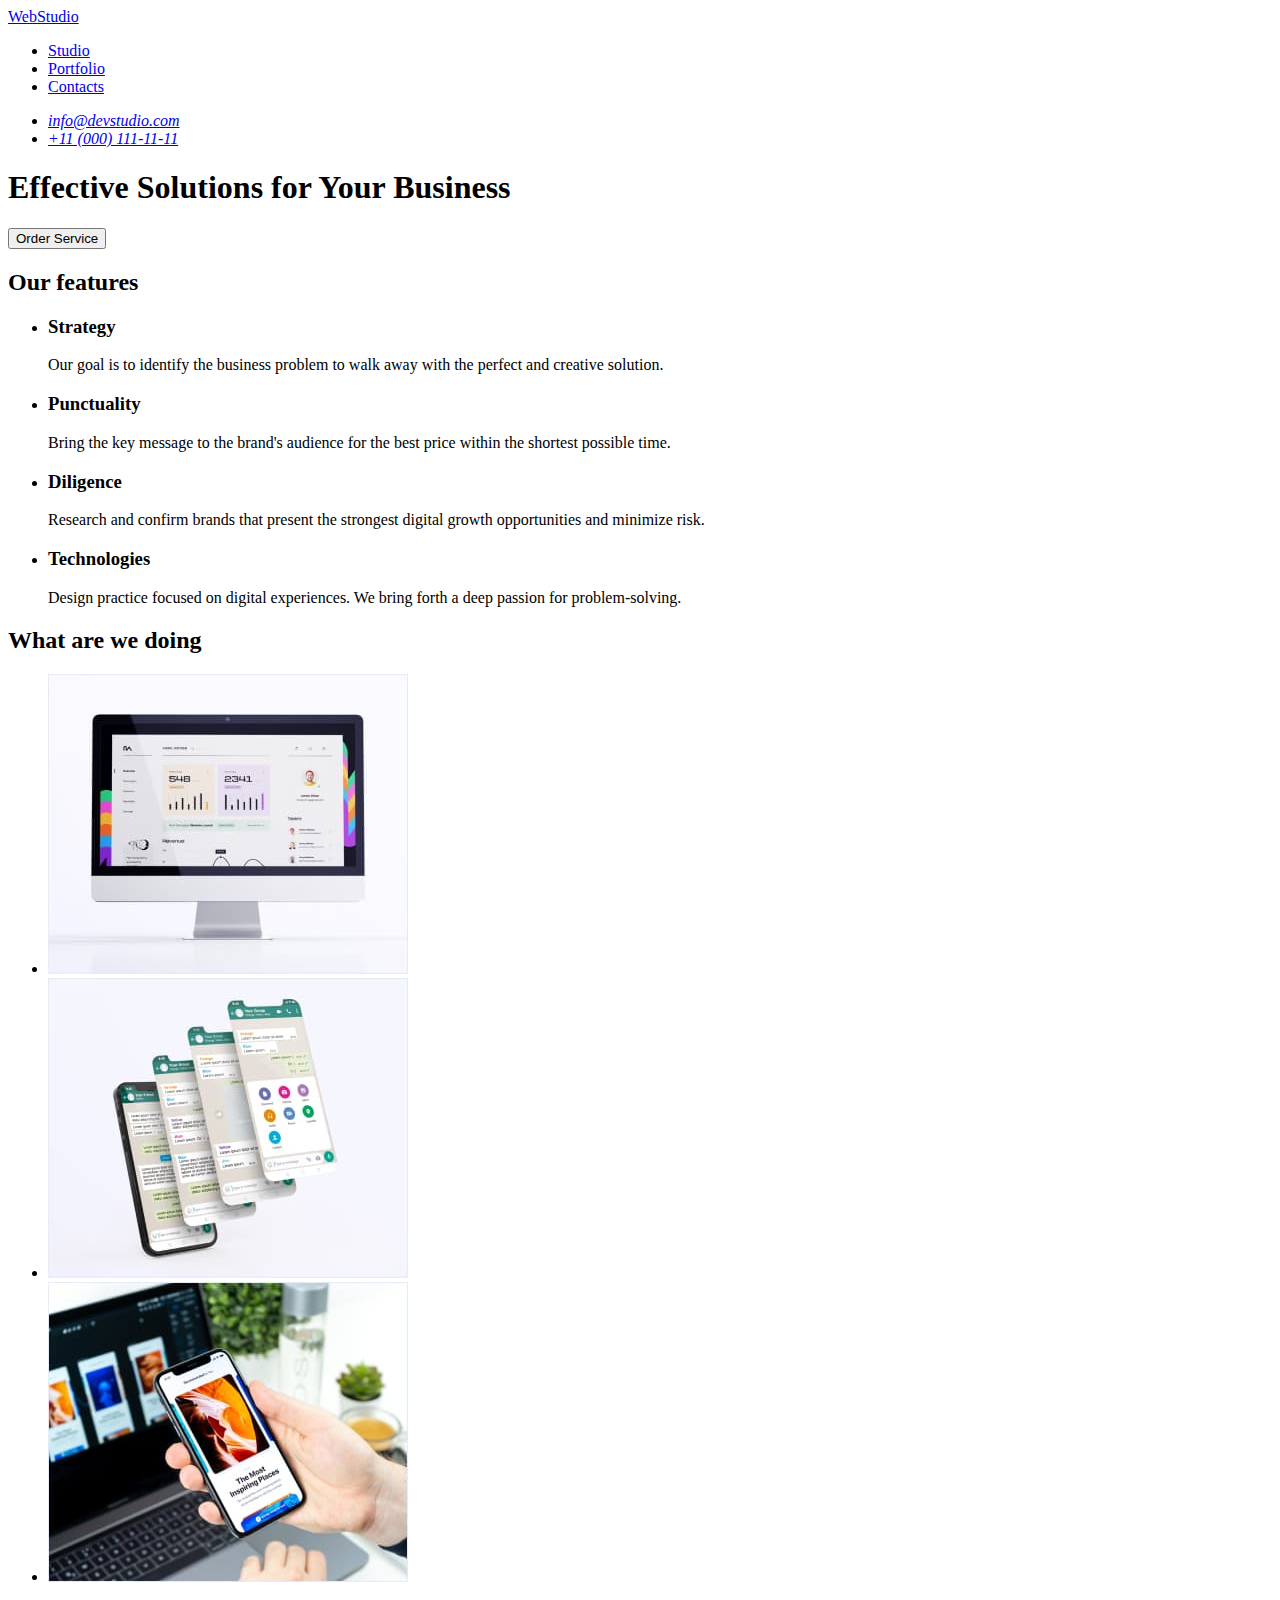
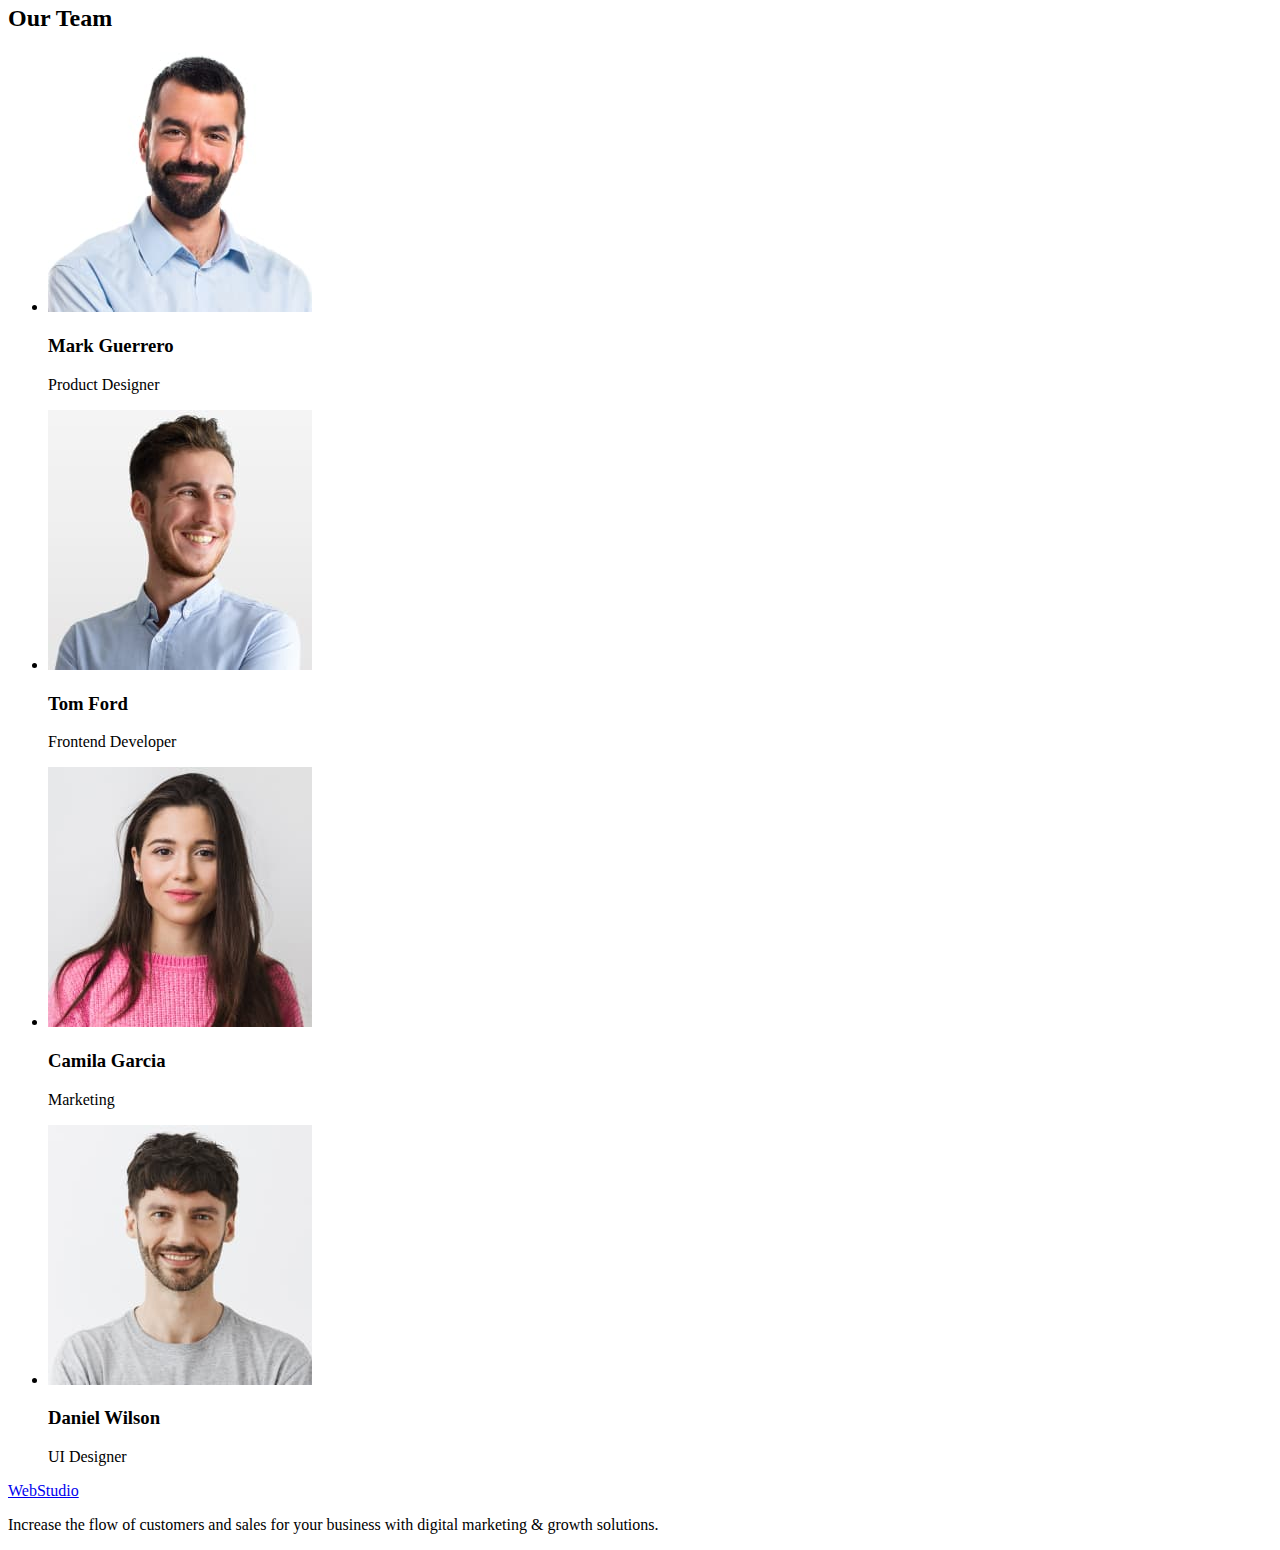
==== index.html @ 570be946 "added portfolio.html" ====
<!DOCTYPE html>
<html lang="en">
  <head>
    <meta charset="utf-8" />
    <meta name="description" content="Web studio web-site" />
    <link rel="preconnect" href="https://fonts.googleapis.com" />
    <link rel="preconnect" href="https://fonts.gstatic.com" crossorigin />
    <link rel="preconnect" href="https://fonts.googleapis.com" />
    <link rel="preconnect" href="https://fonts.gstatic.com" crossorigin />
    <link
      href="https://fonts.googleapis.com/css2?family=Raleway:wght@800&family=Roboto:wght@400;500;700&display=swap"
      rel="stylesheet"
    />
    <link rel="stylesheet" href="./css/styles.css" />
    <title>Web Studio</title>
  </head>
  <body>
    <header>
      <nav>
        <a href="./index.html">WebStudio</a>
        <ul>
          <li><a href="./index.html">Studio</a></li>
          <li><a href="./portfolio.html">Portfolio</a></li>
          <li><a href="#">Contacts</a></li>
        </ul>
      </nav>
      <address>
        <ul>
          <li><a href="mailto:info@devstudio.com">info@devstudio.com</a></li>
          <li><a href="tel:+110001111111">+11 (000) 111-11-11</a></li>
        </ul>
      </address>
    </header>
    <main>
      <section>
        <h1>Effective Solutions for Your Business</h1>
        <button type="button">Order Service</button>
      </section>
      <section>
        <h2>Our features</h2>
        <ul>
          <li>
            <h3>Strategy</h3>
            <p>
              Our goal is to identify the business problem to walk away with the
              perfect and creative solution.
            </p>
          </li>
          <li>
            <h3>Punctuality</h3>
            <p>
              Bring the key message to the brand's audience for the best price
              within the shortest possible time.
            </p>
          </li>
          <li>
            <h3>Diligence</h3>
            <p>
              Research and confirm brands that present the strongest digital
              growth opportunities and minimize risk.
            </p>
          </li>
          <li>
            <h3>Technologies</h3>
            <p>
              Design practice focused on digital experiences. We bring forth a
              deep passion for problem-solving.
            </p>
          </li>
        </ul>
      </section>
      <section>
        <h2>What are we doing</h2>
        <ul>
          <li>
            <img
              src="./images/activities/img1.jpg"
              alt="Computer"
              width="360"
            />
          </li>
          <li>
            <img src="./images/activities/img2.jpg" alt="Mobile" width="360" />
          </li>
          <li>
            <img src="./images/activities/img3.jpg" alt="Devices" width="360" />
          </li>
        </ul>
      </section>
      <section>
        <h2>Our Team</h2>
        <ul>
          <li>
            <img
              src="./images/team/mark.jpg"
              alt="Mark Guerrero - Product Designer"
              width="264"
            />
            <h3>Mark Guerrero</h3>
            <p>Product Designer</p>
          </li>
          <li>
            <img
              src="./images/team/tom.jpg"
              alt="Tom Ford - Frontend Developer"
              width="264"
            />
            <h3>Tom Ford</h3>
            <p>Frontend Developer</p>
          </li>
          <li>
            <img
              src="./images/team/camila.jpg"
              alt="Camila Garcia - Marketing"
              width="264"
            />
            <h3>Camila Garcia</h3>
            <p>Marketing</p>
          </li>
          <li>
            <img
              src="./images/team/daniel.jpg"
              alt="Daniel Wilson - UI Designer"
              width="264"
            />
            <h3>Daniel Wilson</h3>
            <p>UI Designer</p>
          </li>
        </ul>
      </section>
    </main>
    <footer>
      <a href="./index.html">WebStudio</a>
      <p>
        Increase the flow of customers and sales for your business with digital
        marketing & growth solutions.
      </p>
    </footer>
  </body>
</html>
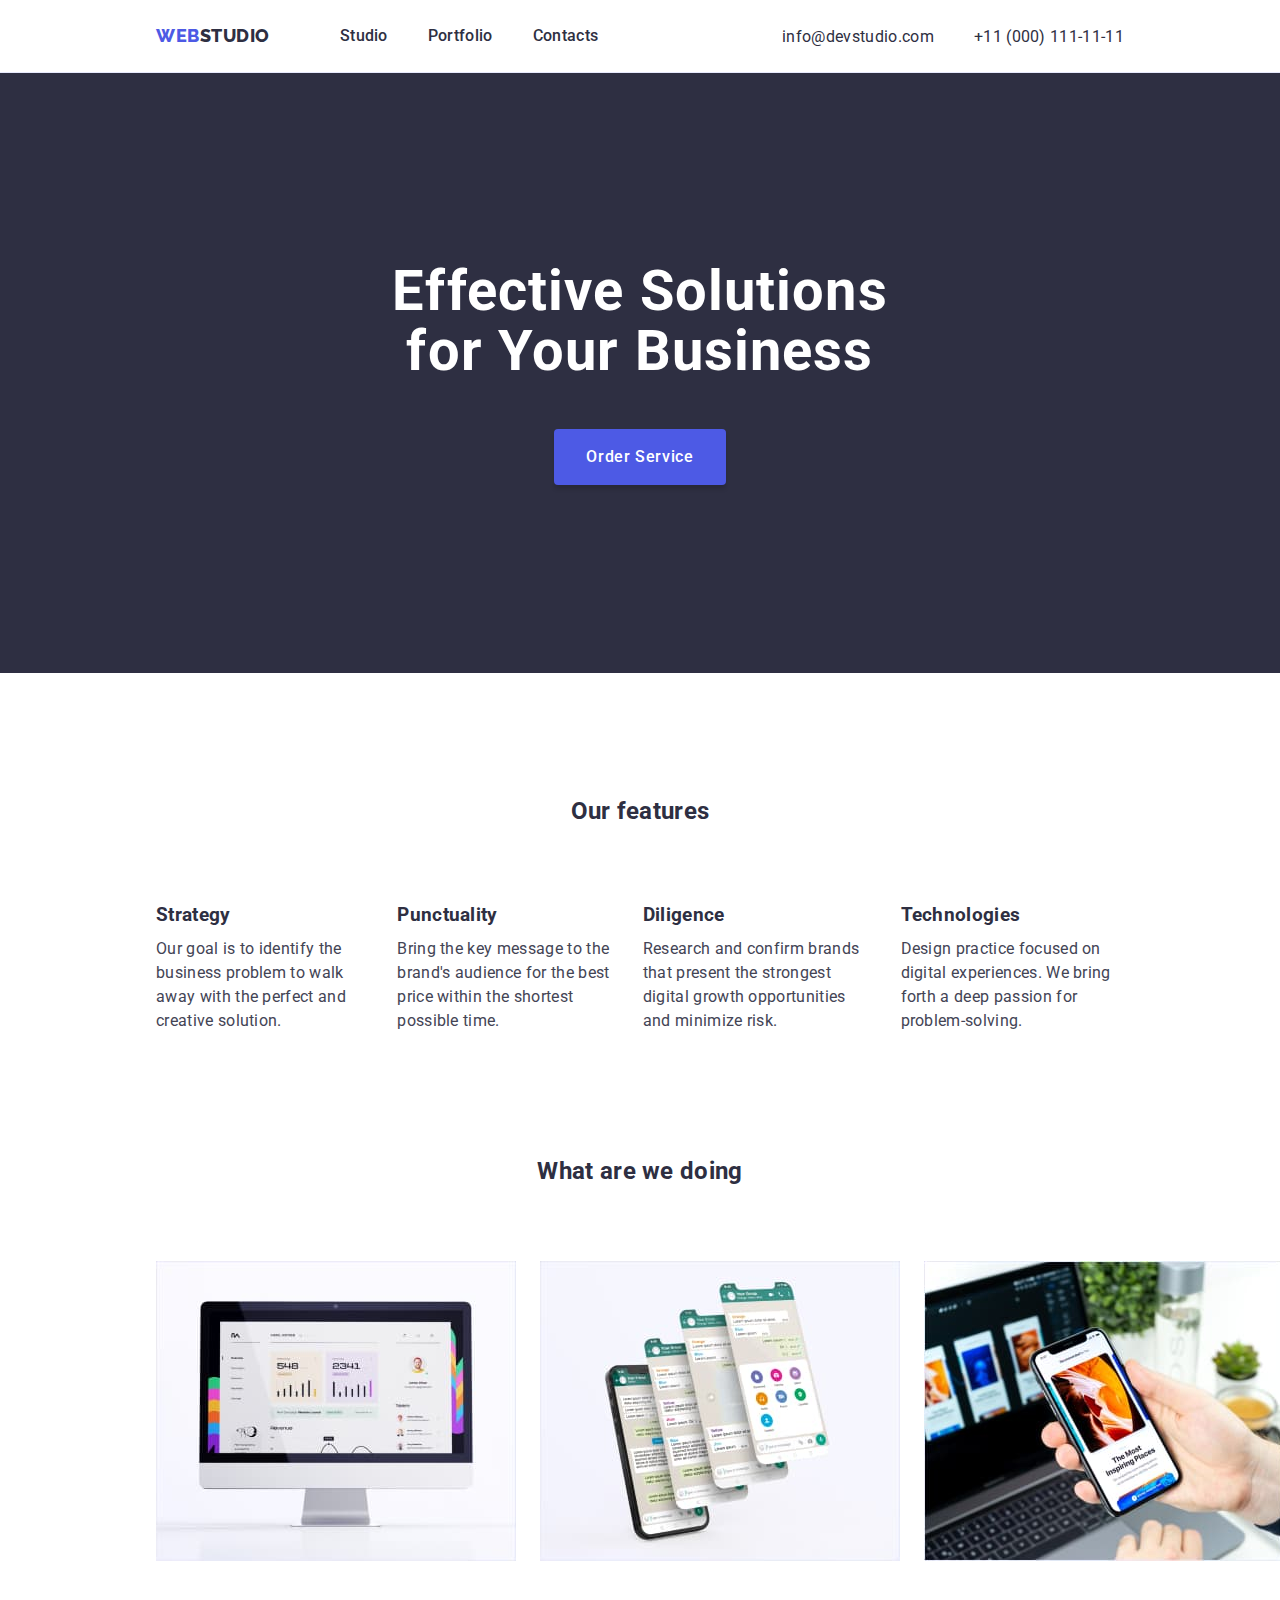
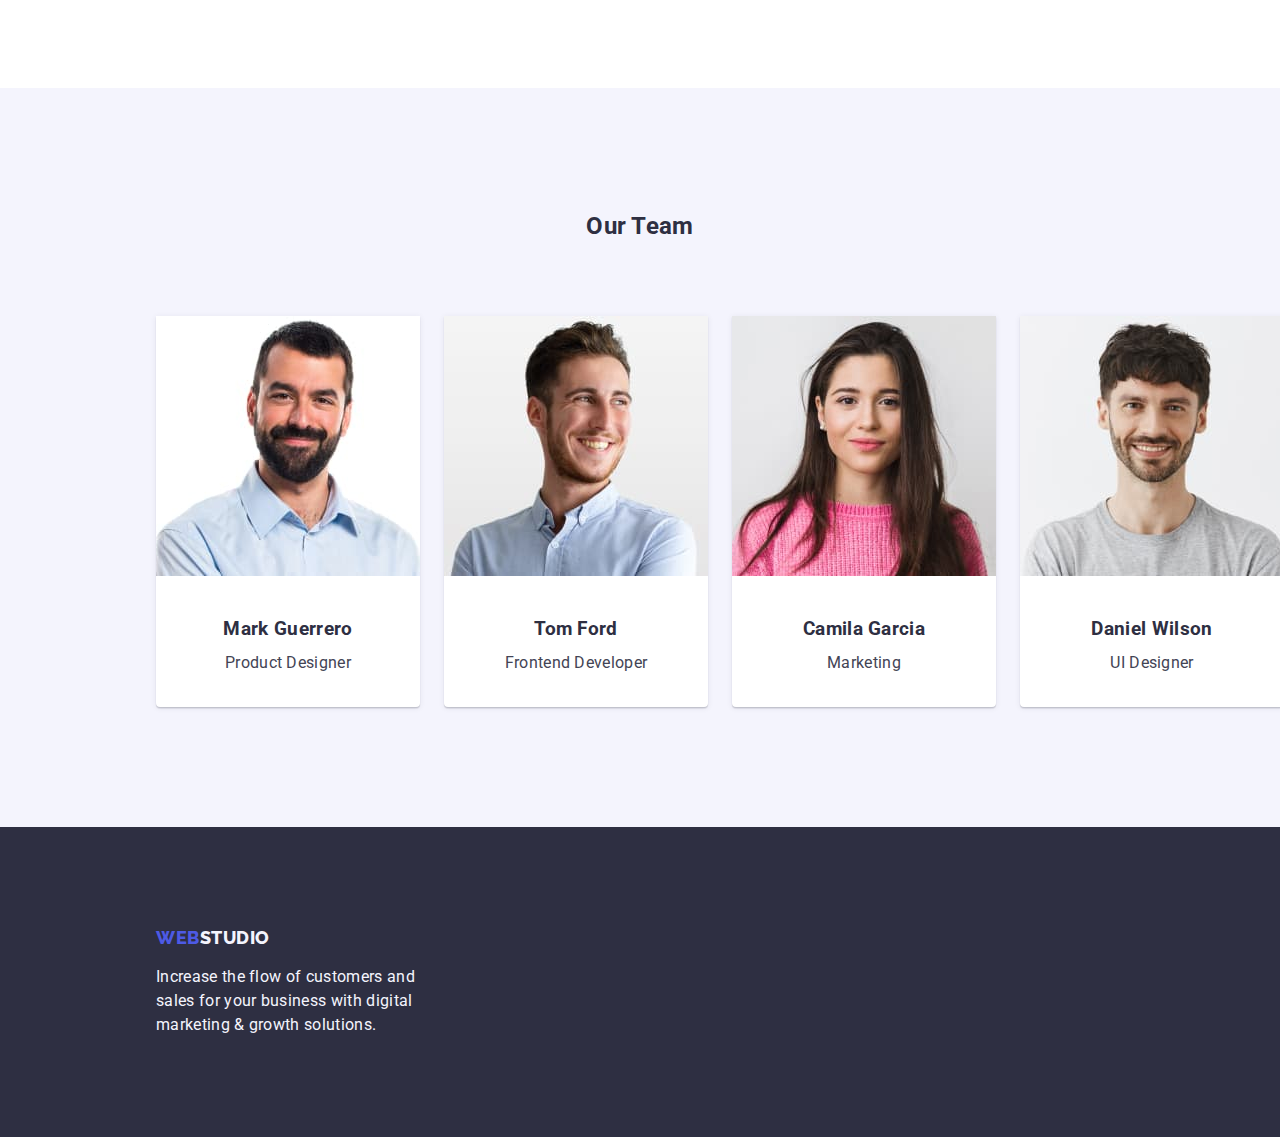
==== commit a59522c8: "pre-finished hw2-3" ====
--- a/index.html
+++ b/index.html
@@ -8,59 +8,80 @@
     <link rel="preconnect" href="https://fonts.googleapis.com" />
     <link rel="preconnect" href="https://fonts.gstatic.com" crossorigin />
     <link
-      href="https://fonts.googleapis.com/css2?family=Raleway:wght@800&family=Roboto:wght@400;500;700&display=swap"
+      href="https://fonts.googleapis.com/css2?family=Raleway:wght@800&family=Roboto:wght@400;500;700;900&display=swap"
       rel="stylesheet"
     />
+   <link rel="stylesheet" href="https://cdn.jsdelivr.net/npm/modern-normalize@2.0.0/modern-normalize.min.css">  
     <link rel="stylesheet" href="./css/styles.css" />
     <title>Web Studio</title>
   </head>
   <body>
     <header>
-      <nav>
-        <a href="./index.html">WebStudio</a>
-        <ul>
-          <li><a href="./index.html">Studio</a></li>
-          <li><a href="./portfolio.html">Portfolio</a></li>
-          <li><a href="#">Contacts</a></li>
-        </ul>
-      </nav>
-      <address>
-        <ul>
-          <li><a href="mailto:info@devstudio.com">info@devstudio.com</a></li>
-          <li><a href="tel:+110001111111">+11 (000) 111-11-11</a></li>
-        </ul>
-      </address>
+      <section class="header-section">
+        <div class="container header-container">
+          <nav class="nav-block">
+            <a href="./index.html"
+              ><span class="logo logo1">Web</span
+              ><span class="logo logo2">Studio</span></a
+            >
+            <ul class="nav-list">
+              <li class="nav-item">
+                <a href="./index.html" class="nav-link">Studio</a>
+              </li>
+              <li class="nav-item">
+                <a href="./portfolio.html" class="nav-link">Portfolio</a>
+              </li>
+              <li class="nav-item">
+                <a href="#" class="nav-link">Contacts</a>
+              </li>
+            </ul>
+          </nav>
+          <address>
+            <ul class="contact-list">
+              <li class="contact-item">
+                <a href="mailto:info@devstudio.com">info@devstudio.com</a>
+              </li>
+              <li class="contact-item">
+                <a href="tel:+110001111111">+11 (000) 111-11-11</a>
+              </li>
+            </ul>
+          </address>
+        </div>
+      </section>
     </header>
     <main>
-      <section>
-        <h1>Effective Solutions for Your Business</h1>
-        <button type="button">Order Service</button>
+      <section class="hero">
+        <div class="container">
+        <h1 class="hero-title">Effective Solutions for Your Business</h1>
+        <button type="button" class="hero-btn">Order Service</button>
+        </div>
       </section>
       <section>
-        <h2>Our features</h2>
-        <ul>
-          <li>
+        <div class="container">
+        <h2 class="features-title">Our features</h2>
+        <ul class="features-list">
+          <li class="features-item">
             <h3>Strategy</h3>
             <p>
               Our goal is to identify the business problem to walk away with the
               perfect and creative solution.
             </p>
           </li>
-          <li>
+          <li class="features-item">
             <h3>Punctuality</h3>
             <p>
               Bring the key message to the brand's audience for the best price
               within the shortest possible time.
             </p>
           </li>
-          <li>
+          <li class="features-item">
             <h3>Diligence</h3>
             <p>
               Research and confirm brands that present the strongest digital
               growth opportunities and minimize risk.
             </p>
           </li>
-          <li>
+          <li class="features-item">
             <h3>Technologies</h3>
             <p>
               Design practice focused on digital experiences. We bring forth a
@@ -69,72 +90,93 @@
           </li>
         </ul>
       </section>
-      <section>
+      <section class="activity-section">
+        <div class="container">
         <h2>What are we doing</h2>
-        <ul>
-          <li>
+        <ul class="activity-list">
+          <li class="activity-item">
             <img
               src="./images/activities/img1.jpg"
               alt="Computer"
               width="360"
             />
           </li>
-          <li>
+          <li class="activity-item">
             <img src="./images/activities/img2.jpg" alt="Mobile" width="360" />
           </li>
-          <li>
+          <li class="activity-item">
             <img src="./images/activities/img3.jpg" alt="Devices" width="360" />
           </li>
         </ul>
+        </div>
       </section>
-      <section>
-        <h2>Our Team</h2>
-        <ul>
-          <li>
+      <section class="team-section">
+        <div class="container">
+        <h2 class="team-title">Our Team</h2>
+        <ul class="team-list">
+          <li class="team-item">
             <img
               src="./images/team/mark.jpg"
               alt="Mark Guerrero - Product Designer"
               width="264"
             />
-            <h3>Mark Guerrero</h3>
+            <div class="team-text">
+              <h3>Mark Guerrero</h3>
             <p>Product Designer</p>
+            </div>
+            
           </li>
-          <li>
+          <li class="team-item">
             <img
               src="./images/team/tom.jpg"
               alt="Tom Ford - Frontend Developer"
               width="264"
             />
-            <h3>Tom Ford</h3>
+            <div class="team-text">
+              <h3>Tom Ford</h3>
             <p>Frontend Developer</p>
+            </div>
+            
           </li>
-          <li>
+          <li class="team-item">
             <img
               src="./images/team/camila.jpg"
               alt="Camila Garcia - Marketing"
               width="264"
             />
-            <h3>Camila Garcia</h3>
+            <div class="team-text">
+              <h3>Camila Garcia</h3>
             <p>Marketing</p>
+            </div>
           </li>
-          <li>
+          <li class="team-item">
             <img
               src="./images/team/daniel.jpg"
               alt="Daniel Wilson - UI Designer"
               width="264"
             />
-            <h3>Daniel Wilson</h3>
+           <div class="team-text">
+             <h3>Daniel Wilson</h3>
             <p>UI Designer</p>
+           </div>
           </li>
         </ul>
+        </div>
       </section>
     </main>
     <footer>
-      <a href="./index.html">WebStudio</a>
-      <p>
+      <section class="footer-section">
+        <div class="container footer-container">
+      <a href="./index.html"
+              ><span class="logo logo-footer logo1">Web</span
+              ><span class="logo logo-footer logo-footer2">Studio</span></a
+            >
+      <p class="footer-text">
         Increase the flow of customers and sales for your business with digital
         marketing & growth solutions.
       </p>
+      </div>
+      </section>
     </footer>
   </body>
 </html>
--- a/css/styles.css
+++ b/css/styles.css
@@ -0,0 +1,289 @@
+:root {
+  --primary-brand: #4d5ae5;
+  --pressed-state: #404bbf;
+  --dark: #2e2f42;
+  --green: #31d0aa;
+  --basic-text: #434455;
+  --subtele-text: #8e8f99;
+  --light-mode: #f4f4fd;
+  --main-text: #2e2f42;
+  --hero-bckgrd: #2e2f42;
+  --white: #ffffff;
+  --modal-bckgrd: #fcfcfc;
+}
+
+body {
+  font-family: Roboto;
+  font-size: 16px;
+  line-height: calc(24 / 16);
+  letter-spacing: 0.32px;
+  color: var(--basic-text);
+}
+
+.container {
+  padding: 0 156px;
+  text-align: center;
+}
+section {
+  padding-bottom: 120px;
+  padding-top: 120px;
+  margin-left: auto;
+  margin-right: auto;
+}
+
+ul {
+  list-style-type: none;
+  padding: 0;
+  margin: 0;
+}
+
+h1,
+h2,
+h3,
+p {
+  margin: 0;
+}
+h1,
+h2,
+h3 {
+  color: var(--dark);
+}
+
+h2 {
+  margin-bottom: 72px;
+}
+h3 {
+  margin-bottom: 8px;
+}
+
+a {
+  text-decoration: none;
+  font-size: 16px;
+  font-weight: 500;
+  line-height: calc(24 / 16);
+  letter-spacing: 0.32px;
+  color: var(--main-text);
+}
+
+button {
+  cursor: pointer;
+}
+
+.logo {
+  display: inline-block;
+  padding: 25px 0 25px;
+
+  font-family: Raleway;
+  font-size: 18px;
+  font-weight: 800;
+  line-height: calc(21 / 18);
+  letter-spacing: 0.54px;
+  text-transform: uppercase;
+}
+
+.logo1 {
+  color: var(--primary-brand);
+}
+
+.header-section {
+  margin-bottom: 0;
+  padding: 0;
+  border-bottom: 1px solid #e7e9fc;
+}
+
+.header-container {
+  display: flex;
+  justify-content: space-between;
+  align-items: baseline;
+}
+.nav-block {
+  display: flex;
+}
+
+.nav-list {
+  display: flex;
+  gap: 40px;
+  margin-left: 70px;
+  padding: 24px 0 24px;
+}
+
+.nav-link {
+  padding: 16px 0 16px;
+}
+
+.nav-link:hover,
+.nav-lin:focus {
+  color: var(--pressed-state);
+  border-bottom: 4px solid var(--pressed-state);
+  border-radius: 2px;
+}
+
+.contact-list {
+  display: flex;
+  gap: 40px;
+}
+
+.contact-item a {
+  font-size: 16px;
+  font-style: normal;
+  font-weight: 400;
+  line-height: calc(24 / 16);
+  letter-spacing: 0.32px;
+}
+.contact-item a:hover {
+  color: var(--pressed-state);
+}
+
+.hero {
+  background-color: var(--hero-bckgrd);
+  padding: 188px 0px;
+  align-items: center;
+}
+
+.hero-title {
+  margin-left: auto;
+  margin-right: auto;
+  display: block;
+  width: 496px;
+  font-size: 56px;
+  font-weight: 700;
+  line-height: calc(60 / 56);
+  letter-spacing: 1.12px;
+  color: var(--white);
+  margin-bottom: 48px;
+}
+
+.hero-btn {
+  padding: 16px 32px;
+  border: 0px;
+  border-radius: 4px;
+  background: var(--primary-brand);
+  box-shadow: 0px 4px 4px 0px rgba(0, 0, 0, 0.15);
+  font-family: Roboto;
+  font-size: 16px;
+  font-style: normal;
+  font-weight: 500;
+  line-height: 24px; /* 150% */
+  letter-spacing: 0.64px;
+  color: var(--white);
+}
+
+.hero-btn:hover,
+.hero-btn:focus {
+  background-color: var(--pressed-state);
+}
+
+.features-list {
+  display: flex;
+  gap: 24px;
+  text-align: left;
+}
+
+.activity-section {
+  padding-top: 0;
+}
+
+.activity-list {
+  display: flex;
+  gap: 24px;
+}
+
+.team-section {
+  background-color: var(--light-mode);
+}
+
+.team-list {
+  display: flex;
+  gap: 24px;
+}
+
+.team-item {
+  border-radius: 0px 0px 4px 4px;
+  background-color: var(--white, #fff);
+  box-shadow: 0px 2px 1px 0px rgba(46, 47, 66, 0.08),
+    0px 1px 1px 0px rgba(46, 47, 66, 0.16),
+    0px 1px 6px 0px rgba(46, 47, 66, 0.08);
+}
+
+.team-text {
+  padding: 32px 0;
+}
+
+.footer-section {
+  background-color: var(--dark);
+  padding-top: 100px;
+  padding-bottom: 100px;
+}
+.footer-container {
+  text-align: left;
+}
+
+.logo-footer {
+  padding-bottom: 17px;
+  padding-top: 0;
+}
+.logo-footer2 {
+  color: var(--light-mode);
+}
+
+.footer-text {
+  width: 264px;
+  color: var(--light-mode);
+}
+
+/* PORTFOLIO PAGE */
+
+.btn-list {
+  display: flex;
+  justify-content: center;
+  gap: 24px;
+}
+
+.filter-section {
+  padding: 96px 0 72px;
+}
+
+.filter-btn {
+  padding: 12px 24px;
+  border-radius: 4px;
+  border: 1px solid #e7e9fc;
+  background-color: var(--light-mode);
+  color: var(--primary-brand);
+  font-family: Roboto;
+  font-size: 16px;
+  font-weight: 500;
+  line-height: calc(24 / 16);
+  letter-spacing: 0.64px;
+}
+
+.filter-btn:hover,
+.filter-btn:focus {
+  background-color: var(--pressed-state);
+  color: var(--white);
+}
+
+.gallery-section {
+  padding-top: 0;
+}
+
+.gallery-list {
+  display: flex;
+  flex-wrap: wrap;
+  justify-content: center;
+  gap: 24px;
+}
+
+.gallery-item {
+  border: 1px solid #e7e9fc;
+}
+
+.gallery-text {
+  padding: 16px 32px;
+}
+
+.gallery-text h3 {
+  font-size: 20px;
+  font-weight: 500;
+  line-height: calc(24 / 20);
+  letter-spacing: 0.4px;
+}
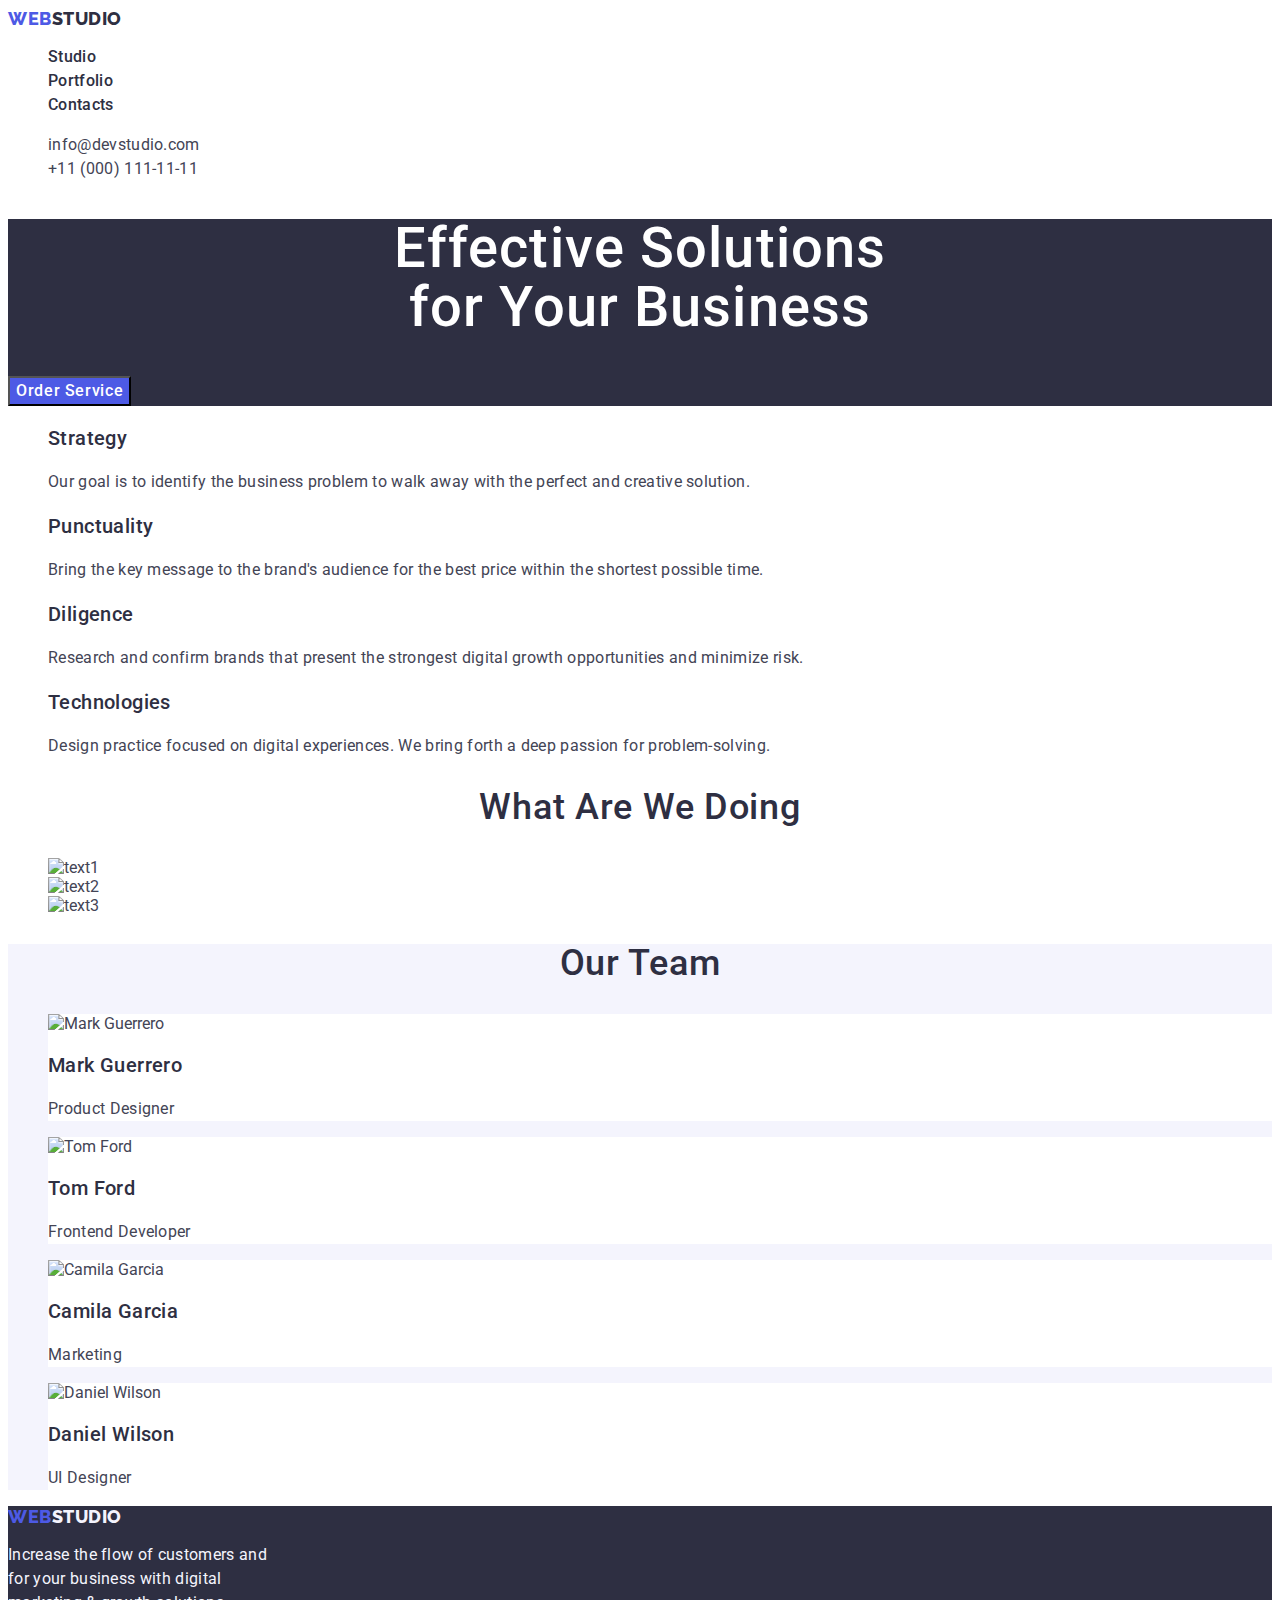
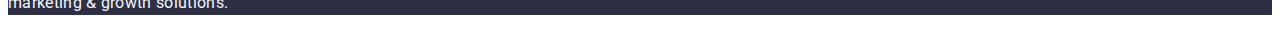
==== commit 8f903f27: "2 done" ====
--- a/index.html
+++ b/index.html
@@ -1,182 +1,182 @@
 <!DOCTYPE html>
 <html lang="en">
   <head>
-    <meta charset="utf-8" />
-    <meta name="description" content="Web studio web-site" />
-    <link rel="preconnect" href="https://fonts.googleapis.com" />
-    <link rel="preconnect" href="https://fonts.gstatic.com" crossorigin />
+    <meta charset="UTF-8" />
+    <meta http-equiv="X-UA-Compatible" content="IE=edge" />
+    <meta name="viewport" content="width=device-width, initial-scale=1.0" />
+    <title>WebStudio</title>
     <link rel="preconnect" href="https://fonts.googleapis.com" />
     <link rel="preconnect" href="https://fonts.gstatic.com" crossorigin />
     <link
-      href="https://fonts.googleapis.com/css2?family=Raleway:wght@800&family=Roboto:wght@400;500;700;900&display=swap"
+      href="https://fonts.googleapis.com/css2?family=Raleway:wght@800&family=Roboto:wght@400;500;700&display=swap"
       rel="stylesheet"
     />
-   <link rel="stylesheet" href="https://cdn.jsdelivr.net/npm/modern-normalize@2.0.0/modern-normalize.min.css">  
     <link rel="stylesheet" href="./css/styles.css" />
-    <title>Web Studio</title>
   </head>
   <body>
-    <header>
-      <section class="header-section">
-        <div class="container header-container">
-          <nav class="nav-block">
-            <a href="./index.html"
-              ><span class="logo logo1">Web</span
-              ><span class="logo logo2">Studio</span></a
+    <!-- Header -->
+    <header class="page-header">
+      <nav class="page-navigation">
+        <a class="link logotype-blue" href="./index.html"
+          >web<span class="link logotype-dark">Studio</span></a
+        >
+        <ul class="list menu">
+          <li class="menu-item">
+            <a class="link menu-link" href="./index.html">Studio</a>
+          </li>
+          <li class="menu-item">
+            <a class="link menu-link" href="./portfolio.html">Portfolio</a>
+          </li>
+          <li class="menu-item">
+            <a class="link menu-link" href="">Contacts</a>
+          </li>
+        </ul>
+      </nav>
+      <address class="contact">
+        <ul class="list">
+          <li>
+            <a class="link contact-link" href="mailto:info@devstudio.com"
+              >info@devstudio.com</a
             >
-            <ul class="nav-list">
-              <li class="nav-item">
-                <a href="./index.html" class="nav-link">Studio</a>
-              </li>
-              <li class="nav-item">
-                <a href="./portfolio.html" class="nav-link">Portfolio</a>
-              </li>
-              <li class="nav-item">
-                <a href="#" class="nav-link">Contacts</a>
-              </li>
-            </ul>
-          </nav>
-          <address>
-            <ul class="contact-list">
-              <li class="contact-item">
-                <a href="mailto:info@devstudio.com">info@devstudio.com</a>
-              </li>
-              <li class="contact-item">
-                <a href="tel:+110001111111">+11 (000) 111-11-11</a>
-              </li>
-            </ul>
-          </address>
-        </div>
-      </section>
+          </li>
+          <li>
+            <a class="link contact-link" href="tel:+110001111111"
+              >+11 (000) 111-11-11</a
+            >
+          </li>
+        </ul>
+      </address>
     </header>
     <main>
+      <!-- HERO -->
       <section class="hero">
-        <div class="container">
-        <h1 class="hero-title">Effective Solutions for Your Business</h1>
-        <button type="button" class="hero-btn">Order Service</button>
-        </div>
+        <h1 class="topic">
+          Effective Solutions <br />
+          for Your Business
+        </h1>
+        <button class="top-button" type="button">Order Service</button>
       </section>
+      <!-- values -->
       <section>
-        <div class="container">
-        <h2 class="features-title">Our features</h2>
-        <ul class="features-list">
-          <li class="features-item">
-            <h3>Strategy</h3>
-            <p>
+        <h2 hidden class="">Our values</h2>
+        <ul class="list">
+          <li>
+            <h3 class="values">Strategy</h3>
+            <p class="description">
               Our goal is to identify the business problem to walk away with the
               perfect and creative solution.
             </p>
           </li>
-          <li class="features-item">
-            <h3>Punctuality</h3>
-            <p>
+          <li>
+            <h3 class="values">Punctuality</h3>
+            <p class="description">
               Bring the key message to the brand's audience for the best price
               within the shortest possible time.
             </p>
           </li>
-          <li class="features-item">
-            <h3>Diligence</h3>
-            <p>
+          <li>
+            <h3 class="values">Diligence</h3>
+            <p class="description">
               Research and confirm brands that present the strongest digital
               growth opportunities and minimize risk.
             </p>
           </li>
-          <li class="features-item">
-            <h3>Technologies</h3>
-            <p>
+          <li>
+            <h3 class="values">Technologies</h3>
+            <p class="description">
               Design practice focused on digital experiences. We bring forth a
               deep passion for problem-solving.
             </p>
           </li>
         </ul>
       </section>
-      <section class="activity-section">
-        <div class="container">
-        <h2>What are we doing</h2>
-        <ul class="activity-list">
-          <li class="activity-item">
+      <!-- What are we doing -->
+      <section>
+        <h2 class="top-doing">What are we doing</h2>
+        <ul class="list">
+          <li>
             <img
-              src="./images/activities/img1.jpg"
-              alt="Computer"
+              src="./images/rectangle-71-2.jpg"
+              alt="text1"
               width="360"
+              height="300"
             />
           </li>
-          <li class="activity-item">
-            <img src="./images/activities/img2.jpg" alt="Mobile" width="360" />
+          <li>
+            <img
+              src="./images/rectangle-71-1.jpg"
+              alt="text2"
+              width="360"
+              height="300"
+            />
           </li>
-          <li class="activity-item">
-            <img src="./images/activities/img3.jpg" alt="Devices" width="360" />
+          <li>
+            <img
+              src="./images/rectangle-71.jpg"
+              alt="text3"
+              width="360"
+              height="300"
+            />
           </li>
         </ul>
-        </div>
       </section>
-      <section class="team-section">
-        <div class="container">
-        <h2 class="team-title">Our Team</h2>
-        <ul class="team-list">
-          <li class="team-item">
+      <!-- Our Team -->
+      <section class="team">
+        <h2 class="top-doing">Our Team</h2>
+        <ul class="list">
+          <li class="team-list">
             <img
-              src="./images/team/mark.jpg"
-              alt="Mark Guerrero - Product Designer"
+              src="./images/mark.jpg"
+              alt="Mark Guerrero"
               width="264"
+              height="260"
             />
-            <div class="team-text">
-              <h3>Mark Guerrero</h3>
-            <p>Product Designer</p>
-            </div>
-            
+            <h3 class="team-names">Mark Guerrero</h3>
+            <p class="team-staff">Product Designer</p>
           </li>
-          <li class="team-item">
+          <li class="team-list">
             <img
-              src="./images/team/tom.jpg"
-              alt="Tom Ford - Frontend Developer"
+              src="./images/tom.jpg"
+              alt="Tom Ford"
               width="264"
+              height="260"
             />
-            <div class="team-text">
-              <h3>Tom Ford</h3>
-            <p>Frontend Developer</p>
-            </div>
-            
+            <h3 class="team-names">Tom Ford</h3>
+            <p class="team-staff">Frontend Developer</p>
           </li>
-          <li class="team-item">
+          <li class="team-list">
             <img
-              src="./images/team/camila.jpg"
-              alt="Camila Garcia - Marketing"
+              src="./images/camila.jpg"
+              alt="Camila Garcia"
               width="264"
+              height="260"
             />
-            <div class="team-text">
-              <h3>Camila Garcia</h3>
-            <p>Marketing</p>
-            </div>
+            <h3 class="team-names">Camila Garcia</h3>
+            <p class="team-staff">Marketing</p>
           </li>
-          <li class="team-item">
+          <li class="team-list">
             <img
-              src="./images/team/daniel.jpg"
-              alt="Daniel Wilson - UI Designer"
+              src="./images/daniel.jpg"
+              alt="Daniel Wilson"
               width="264"
+              height="260"
             />
-           <div class="team-text">
-             <h3>Daniel Wilson</h3>
-            <p>UI Designer</p>
-           </div>
+            <h3 class="team-names">Daniel Wilson</h3>
+            <p class="team-staff">UI Designer</p>
           </li>
         </ul>
-        </div>
       </section>
     </main>
-    <footer>
-      <section class="footer-section">
-        <div class="container footer-container">
-      <a href="./index.html"
-              ><span class="logo logo-footer logo1">Web</span
-              ><span class="logo logo-footer logo-footer2">Studio</span></a
-            >
-      <p class="footer-text">
-        Increase the flow of customers and sales for your business with digital
+    <!-- Footer -->
+    <footer class="page-footer">
+      <a class="link logotype-blue" href="./index.html"
+        >web<span class="link logotype-white">Studio</span></a
+      >
+      <p class="description-footer">
+        Increase the flow of customers and <br />
+        for your business with digital <br />
         marketing & growth solutions.
       </p>
-      </div>
-      </section>
     </footer>
   </body>
 </html>
--- a/css/styles.css
+++ b/css/styles.css
@@ -1,289 +1,186 @@
+/* ====== VARIABLES ======= */
 :root {
-  --primary-brand: #4d5ae5;
-  --pressed-state: #404bbf;
-  --dark: #2e2f42;
-  --green: #31d0aa;
-  --basic-text: #434455;
-  --subtele-text: #8e8f99;
-  --light-mode: #f4f4fd;
-  --main-text: #2e2f42;
-  --hero-bckgrd: #2e2f42;
-  --white: #ffffff;
-  --modal-bckgrd: #fcfcfc;
+  --primary-color: #2e2f42;
+  --secondary-color: #4d5ae5;
+  --color-txt-button: #f4f4fd;
+  --color-portfolio: #434455;
+  --primary-font: 'Raleway', sans-serif;
+  --secondary-font: 'Roboto', sans-serif;
+}
+/* ====== COMMON STYLES ======= */
+.list li {
+  list-style: none;
+}
+.link {
+  text-decoration: none;
+}
+button,
+portfolio-button {
+  cursor: pointer;
+}
+body {
+  font-family: var(--secondary-font);
+  color: #434455;
+  background-color: #ffffff;
+}
+/* ====== HEADER ======= */
+.logotype-blue {
+  font-family: var(--primary-font);
+  font-size: 18px;
+  font-style: normal;
+  font-weight: 800;
+  line-height: 1.17;
+  letter-spacing: 0.54px;
+  text-transform: uppercase;
+  color: var(--secondary-color);
+}
+.logotype-dark {
+  font-family: var(--primary-font);
+  font-size: 18px;
+  font-style: normal;
+  font-weight: 800;
+  line-height: 1.17;
+  letter-spacing: 0.54px;
+  text-transform: uppercase;
+  color: var(--primary-color);
+}
+.logotype-white {
+  font-family: var(--primary-font);
+  font-size: 18px;
+  font-style: normal;
+  font-weight: 800;
+  line-height: 1.17;
+  letter-spacing: 0.54px;
+  text-transform: uppercase;
+  color: #f4f4fd;
 }
 
-body {
-  font-family: Roboto;
-  font-size: 16px;
-  line-height: calc(24 / 16);
-  letter-spacing: 0.32px;
-  color: var(--basic-text);
-}
-
-.container {
-  padding: 0 156px;
-  text-align: center;
-}
-section {
-  padding-bottom: 120px;
-  padding-top: 120px;
-  margin-left: auto;
-  margin-right: auto;
-}
-
-ul {
-  list-style-type: none;
-  padding: 0;
-  margin: 0;
-}
-
-h1,
-h2,
-h3,
-p {
-  margin: 0;
-}
-h1,
-h2,
-h3 {
-  color: var(--dark);
-}
-
-h2 {
-  margin-bottom: 72px;
-}
-h3 {
-  margin-bottom: 8px;
-}
-
-a {
-  text-decoration: none;
-  font-size: 16px;
-  font-weight: 500;
-  line-height: calc(24 / 16);
-  letter-spacing: 0.32px;
-  color: var(--main-text);
-}
-
-button {
-  cursor: pointer;
-}
-
-.logo {
-  display: inline-block;
-  padding: 25px 0 25px;
-
-  font-family: Raleway;
-  font-size: 18px;
-  font-weight: 800;
-  line-height: calc(21 / 18);
-  letter-spacing: 0.54px;
-  text-transform: uppercase;
-}
-
-.logo1 {
-  color: var(--primary-brand);
-}
-
-.header-section {
-  margin-bottom: 0;
-  padding: 0;
-  border-bottom: 1px solid #e7e9fc;
-}
-
-.header-container {
-  display: flex;
-  justify-content: space-between;
-  align-items: baseline;
-}
-.nav-block {
-  display: flex;
-}
-
-.nav-list {
-  display: flex;
-  gap: 40px;
-  margin-left: 70px;
-  padding: 24px 0 24px;
-}
-
-.nav-link {
-  padding: 16px 0 16px;
-}
-
-.nav-link:hover,
-.nav-lin:focus {
-  color: var(--pressed-state);
-  border-bottom: 4px solid var(--pressed-state);
-  border-radius: 2px;
-}
-
-.contact-list {
-  display: flex;
-  gap: 40px;
-}
-
-.contact-item a {
-  font-size: 16px;
-  font-style: normal;
-  font-weight: 400;
-  line-height: calc(24 / 16);
-  letter-spacing: 0.32px;
-}
-.contact-item a:hover {
-  color: var(--pressed-state);
-}
-
-.hero {
-  background-color: var(--hero-bckgrd);
-  padding: 188px 0px;
-  align-items: center;
-}
-
-.hero-title {
-  margin-left: auto;
-  margin-right: auto;
-  display: block;
-  width: 496px;
-  font-size: 56px;
-  font-weight: 700;
-  line-height: calc(60 / 56);
-  letter-spacing: 1.12px;
-  color: var(--white);
-  margin-bottom: 48px;
-}
-
-.hero-btn {
-  padding: 16px 32px;
-  border: 0px;
-  border-radius: 4px;
-  background: var(--primary-brand);
-  box-shadow: 0px 4px 4px 0px rgba(0, 0, 0, 0.15);
-  font-family: Roboto;
+.menu-link {
+  /* Body Medium */
   font-size: 16px;
   font-style: normal;
   font-weight: 500;
-  line-height: 24px; /* 150% */
-  letter-spacing: 0.64px;
-  color: var(--white);
+  line-height: 1.5;
+  letter-spacing: 0.32px;
+  color: var(--primary-color);
 }
-
-.hero-btn:hover,
-.hero-btn:focus {
-  background-color: var(--pressed-state);
+.contact {
+  font-style: normal;
 }
-
-.features-list {
-  display: flex;
-  gap: 24px;
-  text-align: left;
+.contact-link {
+  font-size: 16px;
+  /* font-style: normal; */
+  line-height: 1.5;
+  letter-spacing: 0.32px;
+  color: var(--color-portfolio);
 }
-
-.activity-section {
-  padding-top: 0;
+.menu-link:hover,
+.menu-link:focus,
+.contact-link:hover,
+.contact-link:focus {
+  color: #404bbf;
 }
-
-.activity-list {
-  display: flex;
-  gap: 24px;
+/* ====== SECTION1 ======= */
+.hero {
+  background-color: var(--primary-color);
 }
-
-.team-section {
-  background-color: var(--light-mode);
+.topic {
+  font-size: 56px;
+  font-weight: 500;
+  line-height: 1.07;
+  letter-spacing: 0.02em;
+  text-align: center;
+  color: #ffffff;
 }
-
-.team-list {
-  display: flex;
-  gap: 24px;
-}
-
-.team-item {
-  border-radius: 0px 0px 4px 4px;
-  background-color: var(--white, #fff);
-  box-shadow: 0px 2px 1px 0px rgba(46, 47, 66, 0.08),
-    0px 1px 1px 0px rgba(46, 47, 66, 0.16),
-    0px 1px 6px 0px rgba(46, 47, 66, 0.08);
-}
-
-.team-text {
-  padding: 32px 0;
-}
-
-.footer-section {
-  background-color: var(--dark);
-  padding-top: 100px;
-  padding-bottom: 100px;
-}
-.footer-container {
-  text-align: left;
-}
-
-.logo-footer {
-  padding-bottom: 17px;
-  padding-top: 0;
-}
-.logo-footer2 {
-  color: var(--light-mode);
-}
-
-.footer-text {
-  width: 264px;
-  color: var(--light-mode);
-}
-
-/* PORTFOLIO PAGE */
-
-.btn-list {
-  display: flex;
-  justify-content: center;
-  gap: 24px;
-}
-
-.filter-section {
-  padding: 96px 0 72px;
-}
-
-.filter-btn {
-  padding: 12px 24px;
-  border-radius: 4px;
-  border: 1px solid #e7e9fc;
-  background-color: var(--light-mode);
-  color: var(--primary-brand);
-  font-family: Roboto;
+.top-button {
+  font-family: var(--secondary-font);
   font-size: 16px;
   font-weight: 500;
-  line-height: calc(24 / 16);
-  letter-spacing: 0.64px;
+  line-height: 1.5;
+  letter-spacing: 0.04em;
+  background-color: var(--secondary-color);
+  color: #ffffff;
 }
-
-.filter-btn:hover,
-.filter-btn:focus {
-  background-color: var(--pressed-state);
-  color: var(--white);
+.top-button:hover,
+.top-button:focus {
+  background-color: #404bbf;
 }
-
-.gallery-section {
-  padding-top: 0;
-}
-
-.gallery-list {
-  display: flex;
-  flex-wrap: wrap;
-  justify-content: center;
-  gap: 24px;
-}
-
-.gallery-item {
-  border: 1px solid #e7e9fc;
-}
-
-.gallery-text {
-  padding: 16px 32px;
-}
-
-.gallery-text h3 {
+/* ====== SECTION2 ======= */
+.values {
+  font-family: var(--secondary-font);
   font-size: 20px;
   font-weight: 500;
-  line-height: calc(24 / 20);
-  letter-spacing: 0.4px;
+  line-height: 1.2;
+  letter-spacing: 0.02em;
+  color: var(--primary-color);
 }
+.description {
+  line-height: 1.5;
+  letter-spacing: 0.02em;
+}
+/* ====== SECTION3 ======= */
+.top-doing {
+  font-size: 36px;
+  font-weight: 500;
+  line-height: 1.11;
+  letter-spacing: 0.02em;
+  text-align: center;
+  text-transform: capitalize;
+  color: var(--primary-color);
+}
+/* ====== SECTION4 ======= */
+.team {
+  background-color: #f4f4fd;
+}
+.team-list {
+  background-color: #ffffff;
+}
+.team-names {
+  font-size: 20px;
+  font-weight: 500;
+  line-height: 1.2;
+  letter-spacing: 0.02em;
+  color: var(--primary-color);
+}
+.team-staff {
+  font-size: 16px;
+  line-height: 1.5;
+  letter-spacing: 0.02em;
+}
+/* ====== FOOTER ======= */
+.page-footer {
+  background-color: var(--primary-color);
+}
+.description-footer {
+  color: #f4f4fd;
+  line-height: 1.5;
+  letter-spacing: 0.02em;
+}
+/* ====== PORTFOLIO ======= */
+.portfolio-button {
+  color: var(--secondary-color);
+  background-color: var(--color-txt-button);
+  font-family: var(--secondary-font);
+  font-size: 16px;
+  font-weight: 500;
+  line-height: 1.5;
+  letter-spacing: 0.04em;
+}
+.portfolio-button:hover,
+.portfolio-button:focus {
+  color: #ffffff;
+  background-color: #404bbf;
+}
+.portfolio-list {
+  font-size: 20px;
+  font-weight: 500;
+  line-height: 1.2;
+  letter-spacing: 0.02em;
+  color: var(--primary-color);
+}
+.portfolio-type {
+  font-size: 16px;
+  line-height: 1.5;
+  letter-spacing: 0.02em;
+  color: var(--color-portfolio);
+}
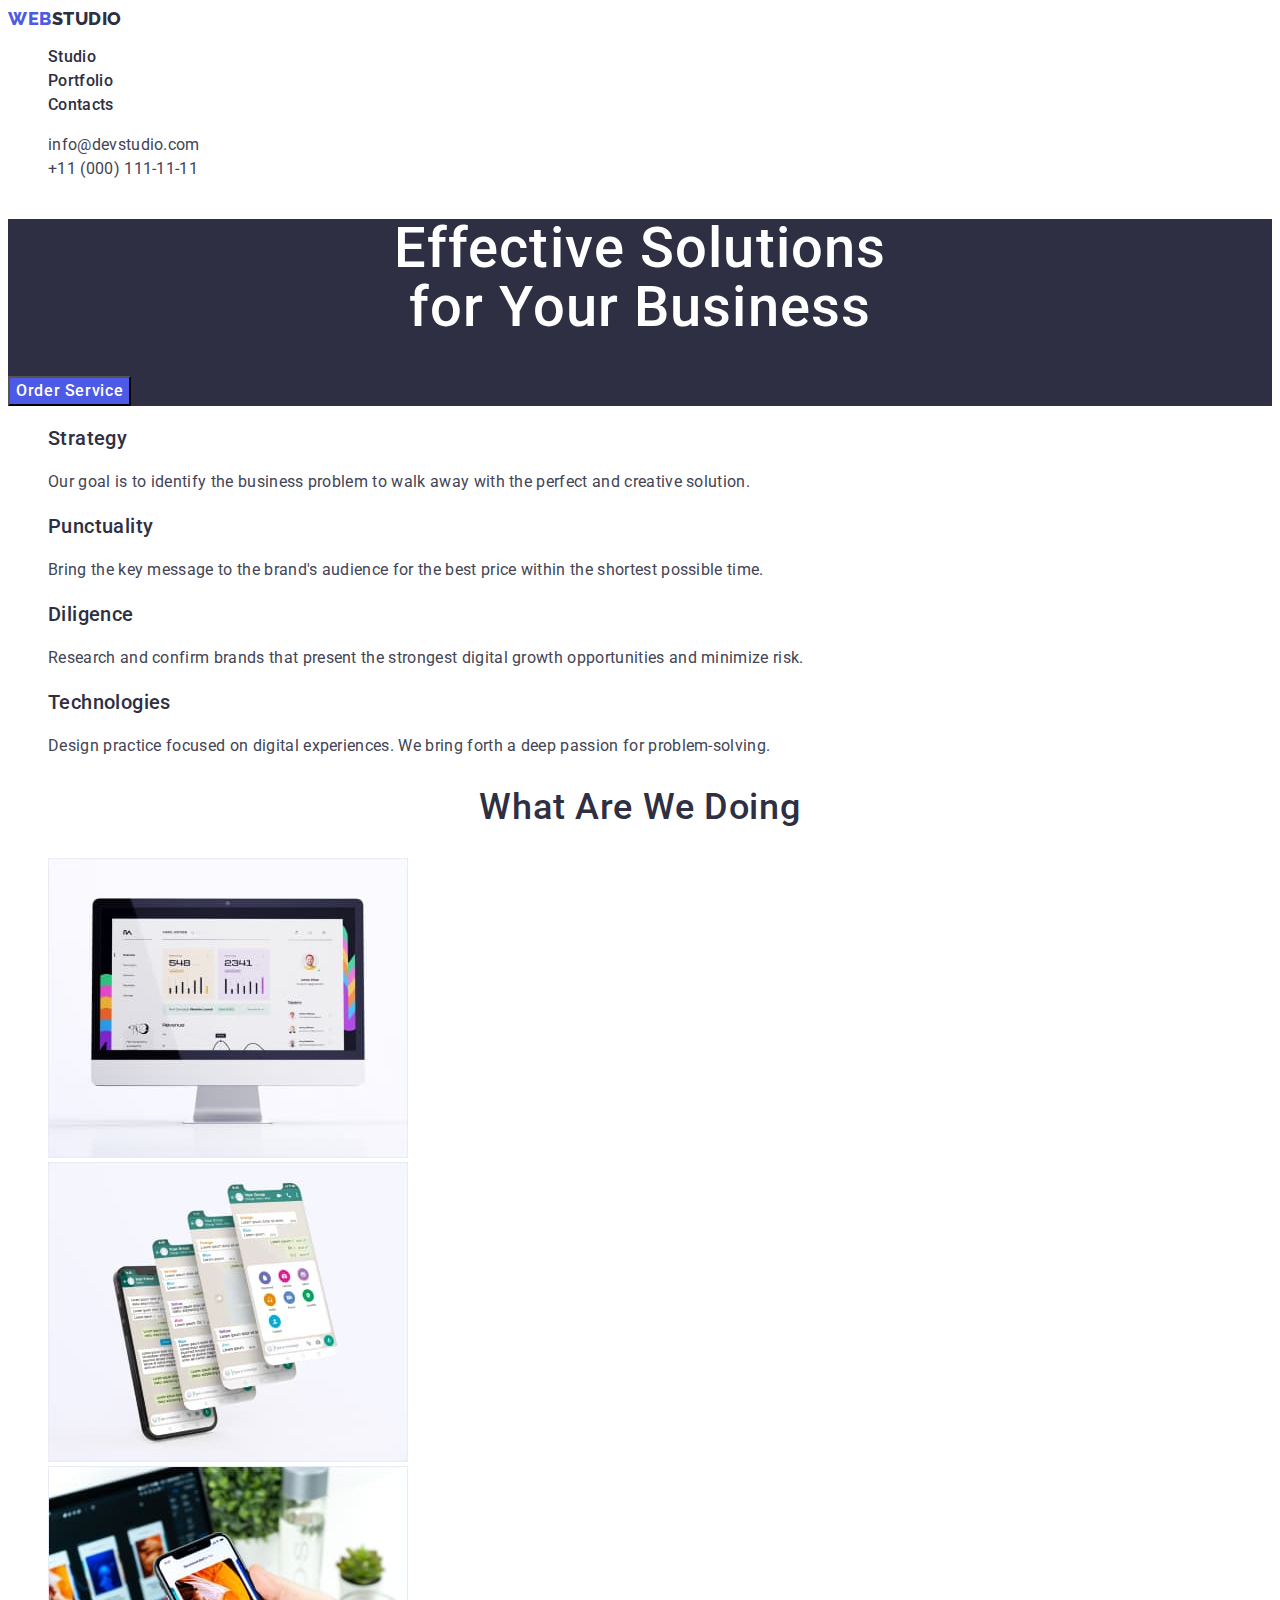
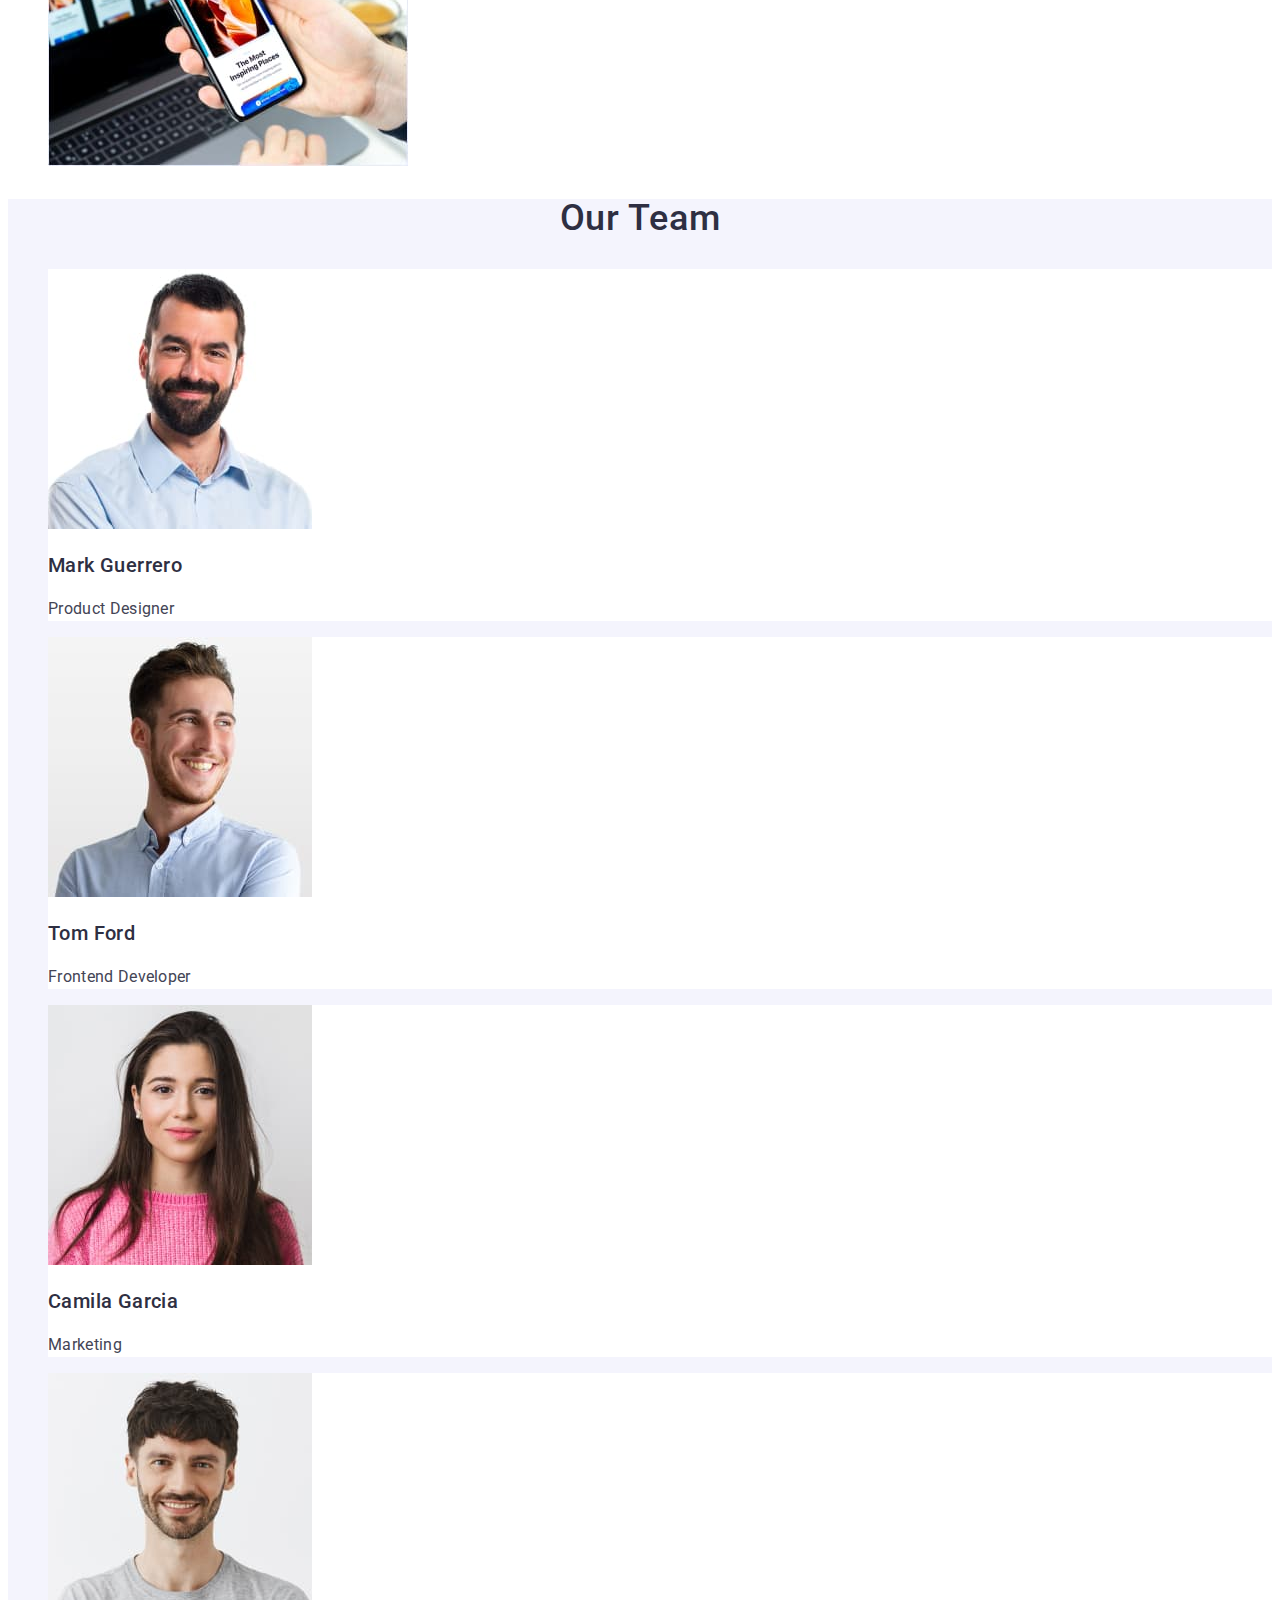
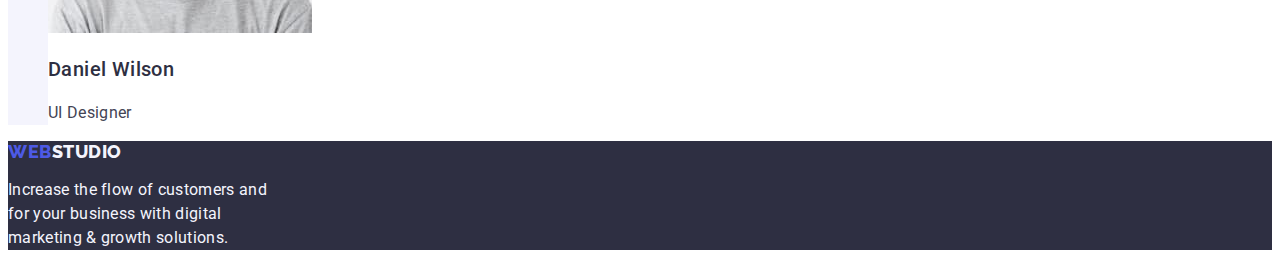
==== commit 3cf299dc: "2 done" ====
--- a/index.html
+++ b/index.html
@@ -96,7 +96,7 @@
         <ul class="list">
           <li>
             <img
-              src="./images/rectangle-71-2.jpg"
+              src="./images/activities/img1.jpg"
               alt="text1"
               width="360"
               height="300"
@@ -104,7 +104,7 @@
           </li>
           <li>
             <img
-              src="./images/rectangle-71-1.jpg"
+              src="./images/activities/img2.jpg"
               alt="text2"
               width="360"
               height="300"
@@ -112,7 +112,7 @@
           </li>
           <li>
             <img
-              src="./images/rectangle-71.jpg"
+              src="./images/activities/img3.jpg"
               alt="text3"
               width="360"
               height="300"
@@ -126,7 +126,7 @@
         <ul class="list">
           <li class="team-list">
             <img
-              src="./images/mark.jpg"
+              src="./images/team/mark.jpg"
               alt="Mark Guerrero"
               width="264"
               height="260"
@@ -136,7 +136,7 @@
           </li>
           <li class="team-list">
             <img
-              src="./images/tom.jpg"
+              src="./images/team/tom.jpg"
               alt="Tom Ford"
               width="264"
               height="260"
@@ -146,7 +146,7 @@
           </li>
           <li class="team-list">
             <img
-              src="./images/camila.jpg"
+              src="./images/team/camila.jpg"
               alt="Camila Garcia"
               width="264"
               height="260"
@@ -156,7 +156,7 @@
           </li>
           <li class="team-list">
             <img
-              src="./images/daniel.jpg"
+              src="./images/team/daniel.jpg"
               alt="Daniel Wilson"
               width="264"
               height="260"
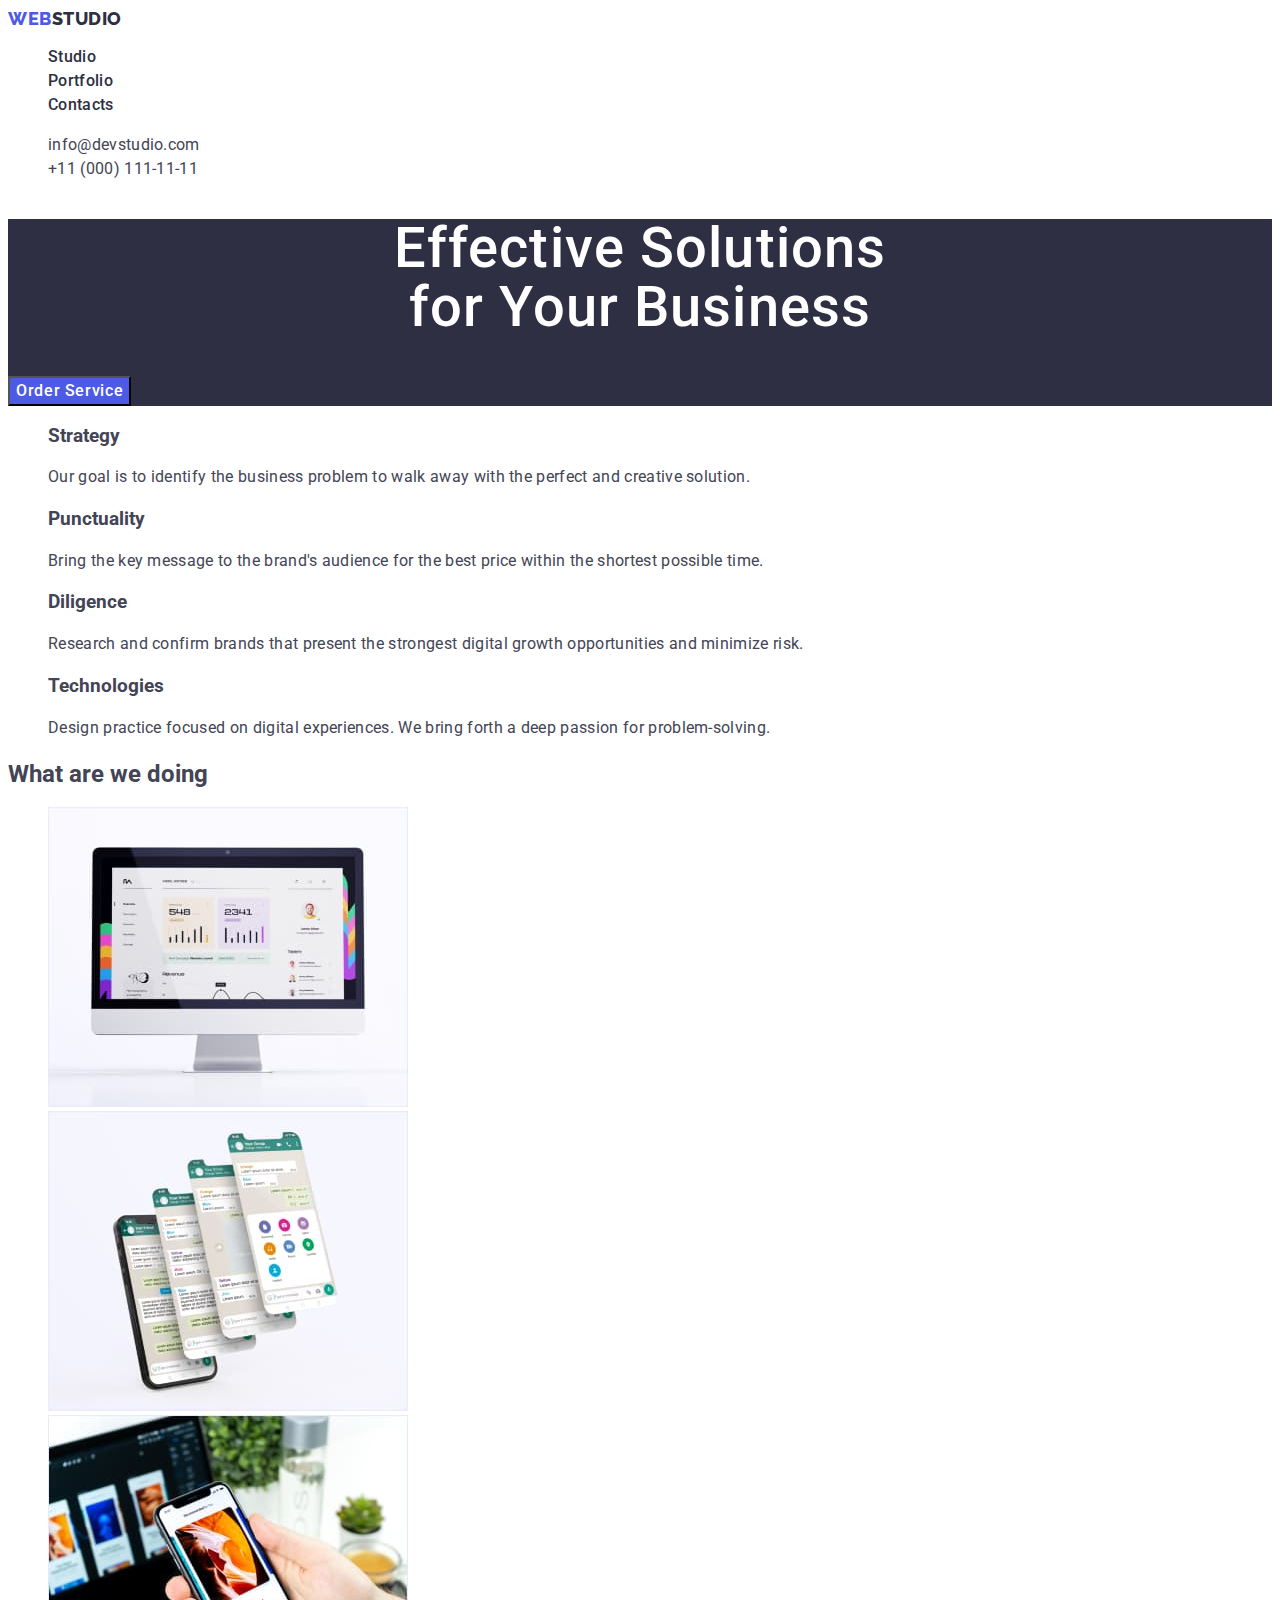
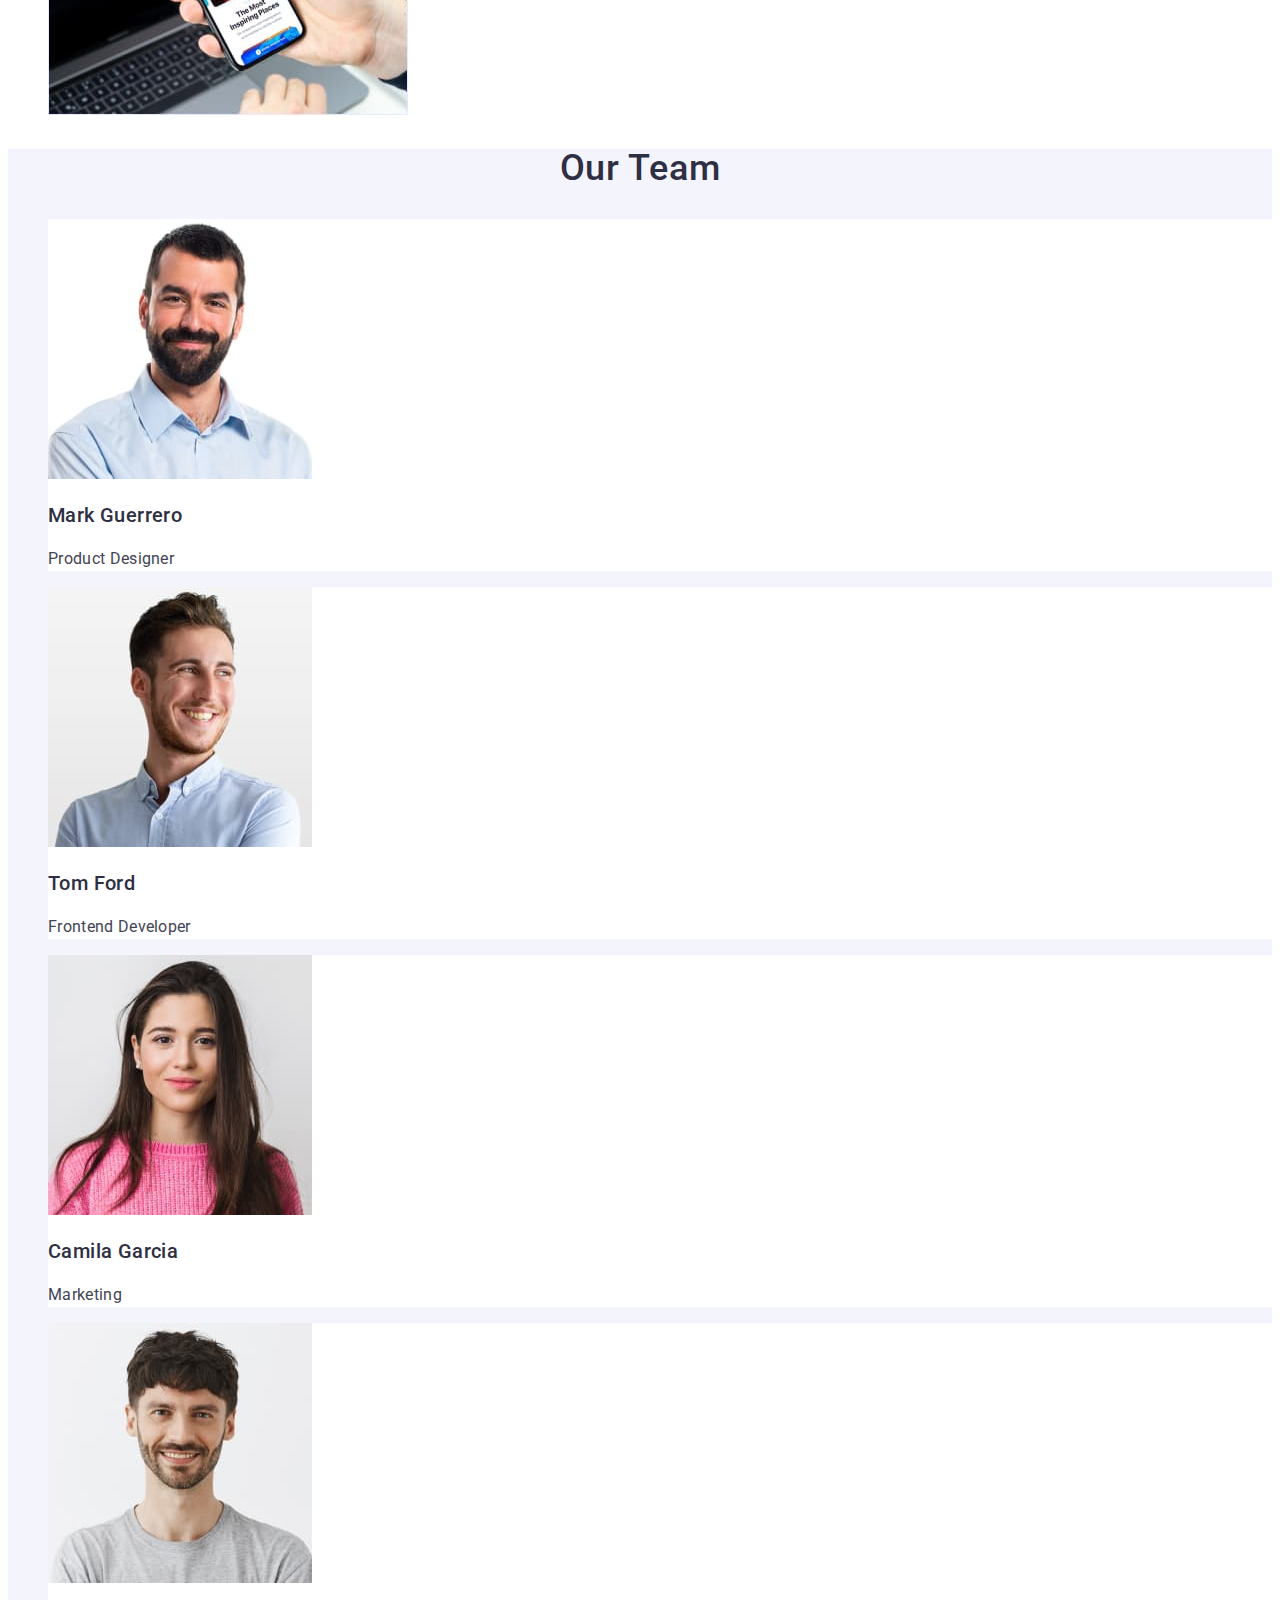
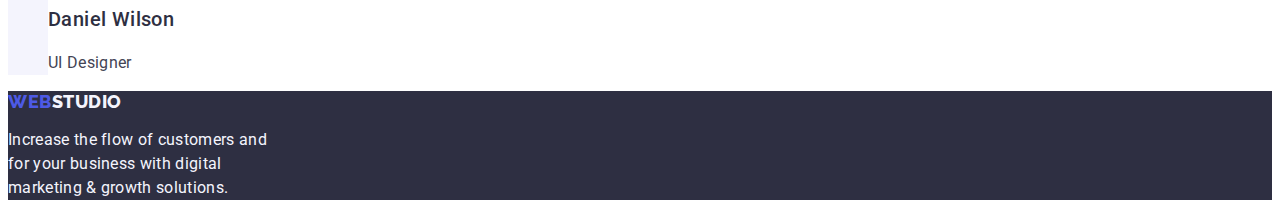
==== commit 4477abbd: "fixed some things" ====
--- a/index.html
+++ b/index.html
@@ -16,24 +16,24 @@
   <body>
     <!-- Header -->
     <header class="page-header">
-      <nav class="page-navigation">
-        <a class="link logotype-blue" href="./index.html"
-          >web<span class="link logotype-dark">Studio</span></a
+      <nav class="nav">
+        <a class="link logo-blue" href="./index.html"
+          >web<span class="link logo-dark">Studio</span></a
         >
-        <ul class="list menu">
-          <li class="menu-item">
-            <a class="link menu-link" href="./index.html">Studio</a>
+        <ul class="nav-list">
+          <li class="nav-item">
+            <a class="nav-link" href="./index.html">Studio</a>
           </li>
-          <li class="menu-item">
-            <a class="link menu-link" href="./portfolio.html">Portfolio</a>
+          <li class="nav-item">
+            <a class="nav-link" href="./portfolio.html">Portfolio</a>
           </li>
-          <li class="menu-item">
-            <a class="link menu-link" href="">Contacts</a>
+          <li class="nav-item">
+            <a class="nav-link" href="">Contacts</a>
           </li>
         </ul>
       </nav>
       <address class="contact">
-        <ul class="list">
+        <ul class="contact-list">
           <li>
             <a class="link contact-link" href="mailto:info@devstudio.com"
               >info@devstudio.com</a
@@ -50,40 +50,40 @@
     <main>
       <!-- HERO -->
       <section class="hero">
-        <h1 class="topic">
+        <h1 class="hero-title">
           Effective Solutions <br />
           for Your Business
         </h1>
-        <button class="top-button" type="button">Order Service</button>
+        <button class="hero-btn" type="button">Order Service</button>
       </section>
       <!-- values -->
       <section>
-        <h2 hidden class="">Our values</h2>
-        <ul class="list">
-          <li>
-            <h3 class="values">Strategy</h3>
-            <p class="description">
+        <h2 hidden class="values-title">Our values</h2>
+        <ul class="values-list">
+          <li class="value-item">
+            <h3 class="value-title">Strategy</h3>
+            <p class="value-text">
               Our goal is to identify the business problem to walk away with the
               perfect and creative solution.
             </p>
           </li>
-          <li>
-            <h3 class="values">Punctuality</h3>
-            <p class="description">
+          <li class="value-item">
+            <h3 class="values-title">Punctuality</h3>
+            <p class="value-text">
               Bring the key message to the brand's audience for the best price
               within the shortest possible time.
             </p>
           </li>
-          <li>
-            <h3 class="values">Diligence</h3>
-            <p class="description">
+          <li class="value-item">
+            <h3 class="values-title">Diligence</h3>
+            <p class="value-text">
               Research and confirm brands that present the strongest digital
               growth opportunities and minimize risk.
             </p>
           </li>
           <li>
-            <h3 class="values">Technologies</h3>
-            <p class="description">
+            <h3 class="value-title">Technologies</h3>
+            <p class="value-text">
               Design practice focused on digital experiences. We bring forth a
               deep passion for problem-solving.
             </p>
@@ -92,9 +92,9 @@
       </section>
       <!-- What are we doing -->
       <section>
-        <h2 class="top-doing">What are we doing</h2>
-        <ul class="list">
-          <li>
+        <h2 class="activities-title">What are we doing</h2>
+        <ul class="activities-list">
+          <li class="activities-item">
             <img
               src="./images/activities/img1.jpg"
               alt="text1"
@@ -102,7 +102,7 @@
               height="300"
             />
           </li>
-          <li>
+          <li class="activities-item">
             <img
               src="./images/activities/img2.jpg"
               alt="text2"
@@ -110,7 +110,7 @@
               height="300"
             />
           </li>
-          <li>
+          <li class="activities-item">
             <img
               src="./images/activities/img3.jpg"
               alt="text3"
@@ -122,9 +122,9 @@
       </section>
       <!-- Our Team -->
       <section class="team">
-        <h2 class="top-doing">Our Team</h2>
-        <ul class="list">
-          <li class="team-list">
+        <h2 class="team-title">Our Team</h2>
+        <ul class="team-list">
+          <li class="team-item">
             <img
               src="./images/team/mark.jpg"
               alt="Mark Guerrero"
@@ -134,7 +134,7 @@
             <h3 class="team-names">Mark Guerrero</h3>
             <p class="team-staff">Product Designer</p>
           </li>
-          <li class="team-list">
+          <li class="team-item">
             <img
               src="./images/team/tom.jpg"
               alt="Tom Ford"
@@ -144,7 +144,7 @@
             <h3 class="team-names">Tom Ford</h3>
             <p class="team-staff">Frontend Developer</p>
           </li>
-          <li class="team-list">
+          <li class="team-item">
             <img
               src="./images/team/camila.jpg"
               alt="Camila Garcia"
@@ -154,7 +154,7 @@
             <h3 class="team-names">Camila Garcia</h3>
             <p class="team-staff">Marketing</p>
           </li>
-          <li class="team-list">
+          <li class="team-item">
             <img
               src="./images/team/daniel.jpg"
               alt="Daniel Wilson"
@@ -168,11 +168,11 @@
       </section>
     </main>
     <!-- Footer -->
-    <footer class="page-footer">
-      <a class="link logotype-blue" href="./index.html"
-        >web<span class="link logotype-white">Studio</span></a
+    <footer class="footer">
+      <a class="link logo-blue" href="./index.html"
+        >web<span class="link logo-white">Studio</span></a
       >
-      <p class="description-footer">
+      <p class="footer-text">
         Increase the flow of customers and <br />
         for your business with digital <br />
         marketing & growth solutions.
--- a/css/styles.css
+++ b/css/styles.css
@@ -1,4 +1,3 @@
-/* ====== VARIABLES ======= */
 :root {
   --primary-color: #2e2f42;
   --secondary-color: #4d5ae5;
@@ -6,25 +5,27 @@
   --color-portfolio: #434455;
   --primary-font: 'Raleway', sans-serif;
   --secondary-font: 'Roboto', sans-serif;
+  --background-color: #fff;
+  --action-color: #404bbf;
 }
 /* ====== COMMON STYLES ======= */
-.list li {
+li {
   list-style: none;
 }
-.link {
+a {
   text-decoration: none;
 }
 button,
-portfolio-button {
+filter-btn {
   cursor: pointer;
 }
 body {
   font-family: var(--secondary-font);
-  color: #434455;
-  background-color: #ffffff;
+  color: var(--color-portfolio);
+  background-color: var(--background-color);
 }
-/* ====== HEADER ======= */
-.logotype-blue {
+
+.logo-blue {
   font-family: var(--primary-font);
   font-size: 18px;
   font-style: normal;
@@ -34,7 +35,7 @@
   text-transform: uppercase;
   color: var(--secondary-color);
 }
-.logotype-dark {
+.logo-dark {
   font-family: var(--primary-font);
   font-size: 18px;
   font-style: normal;
@@ -44,7 +45,7 @@
   text-transform: uppercase;
   color: var(--primary-color);
 }
-.logotype-white {
+.logo-white {
   font-family: var(--primary-font);
   font-size: 18px;
   font-style: normal;
@@ -52,10 +53,10 @@
   line-height: 1.17;
   letter-spacing: 0.54px;
   text-transform: uppercase;
-  color: #f4f4fd;
+  color: var(--color-txt-button);
 }
 
-.menu-link {
+.nav-link {
   /* Body Medium */
   font-size: 16px;
   font-style: normal;
@@ -74,39 +75,39 @@
   letter-spacing: 0.32px;
   color: var(--color-portfolio);
 }
-.menu-link:hover,
-.menu-link:focus,
+.nav-link:hover,
+.nav-link:focus,
 .contact-link:hover,
 .contact-link:focus {
-  color: #404bbf;
+  color: var(--action-color);
 }
 /* ====== SECTION1 ======= */
 .hero {
   background-color: var(--primary-color);
 }
-.topic {
+.hero-title {
   font-size: 56px;
   font-weight: 500;
   line-height: 1.07;
   letter-spacing: 0.02em;
   text-align: center;
-  color: #ffffff;
+  color: var(--background-color);
 }
-.top-button {
+.hero-btn {
   font-family: var(--secondary-font);
   font-size: 16px;
   font-weight: 500;
   line-height: 1.5;
   letter-spacing: 0.04em;
   background-color: var(--secondary-color);
-  color: #ffffff;
+  color: var(--background-color);
 }
-.top-button:hover,
-.top-button:focus {
-  background-color: #404bbf;
+.hero-btn:hover,
+.hero-btn:focus {
+  background-color: var(--action-color);
 }
 /* ====== SECTION2 ======= */
-.values {
+.value-tittle {
   font-family: var(--secondary-font);
   font-size: 20px;
   font-weight: 500;
@@ -114,12 +115,12 @@
   letter-spacing: 0.02em;
   color: var(--primary-color);
 }
-.description {
+.value-text {
   line-height: 1.5;
   letter-spacing: 0.02em;
 }
 /* ====== SECTION3 ======= */
-.top-doing {
+.team-title {
   font-size: 36px;
   font-weight: 500;
   line-height: 1.11;
@@ -130,10 +131,10 @@
 }
 /* ====== SECTION4 ======= */
 .team {
-  background-color: #f4f4fd;
+  background-color: var(--color-txt-button);
 }
-.team-list {
-  background-color: #ffffff;
+.team-item {
+  background-color: var(--background-color);
 }
 .team-names {
   font-size: 20px;
@@ -148,16 +149,16 @@
   letter-spacing: 0.02em;
 }
 /* ====== FOOTER ======= */
-.page-footer {
+.footer {
   background-color: var(--primary-color);
 }
-.description-footer {
-  color: #f4f4fd;
+.footer-text {
+  color: var(--color-txt-button);
   line-height: 1.5;
   letter-spacing: 0.02em;
 }
 /* ====== PORTFOLIO ======= */
-.portfolio-button {
+.filter-btn {
   color: var(--secondary-color);
   background-color: var(--color-txt-button);
   font-family: var(--secondary-font);
@@ -166,19 +167,19 @@
   line-height: 1.5;
   letter-spacing: 0.04em;
 }
-.portfolio-button:hover,
-.portfolio-button:focus {
-  color: #ffffff;
-  background-color: #404bbf;
+.filter-btn:hover,
+.filter-btn:focus {
+  color: var(--background-color);
+  background-color: var(--action-color);
 }
-.portfolio-list {
+.filter-list {
   font-size: 20px;
   font-weight: 500;
   line-height: 1.2;
   letter-spacing: 0.02em;
   color: var(--primary-color);
 }
-.portfolio-type {
+.portfolio-text {
   font-size: 16px;
   line-height: 1.5;
   letter-spacing: 0.02em;
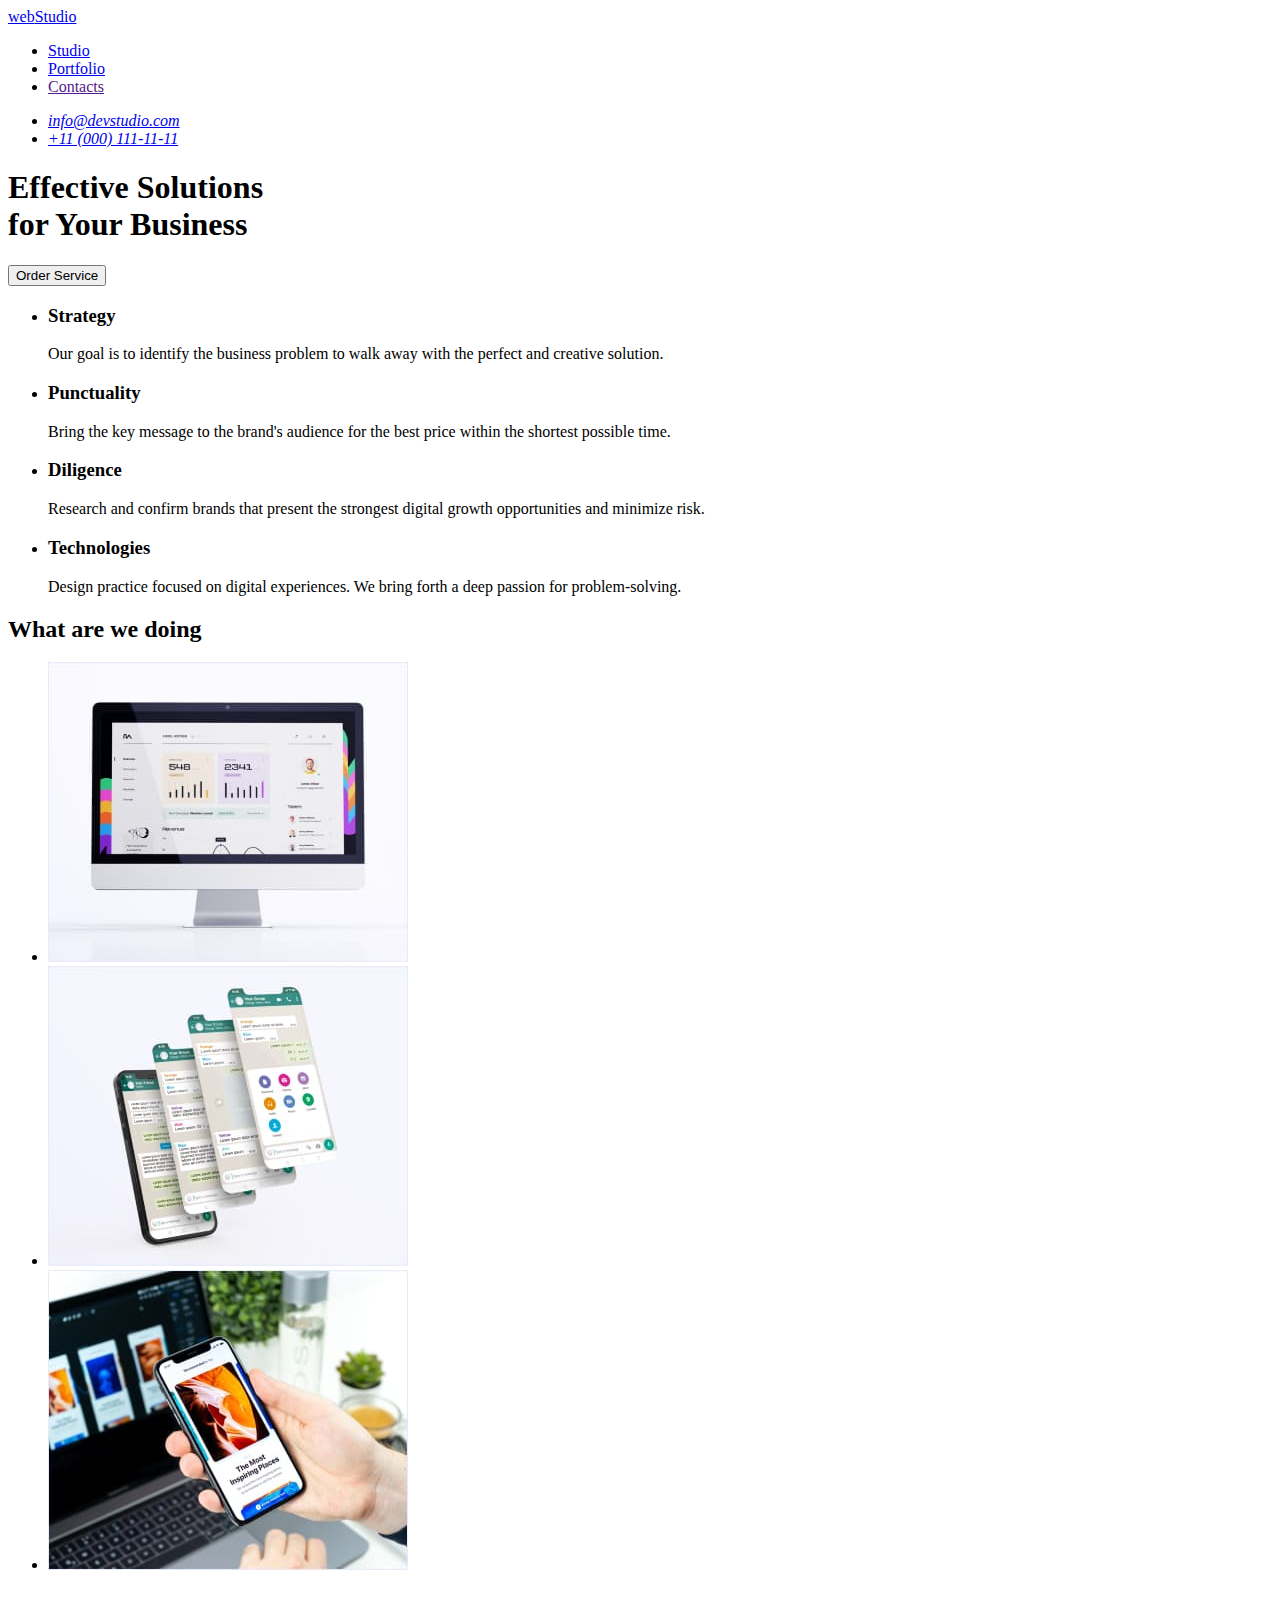
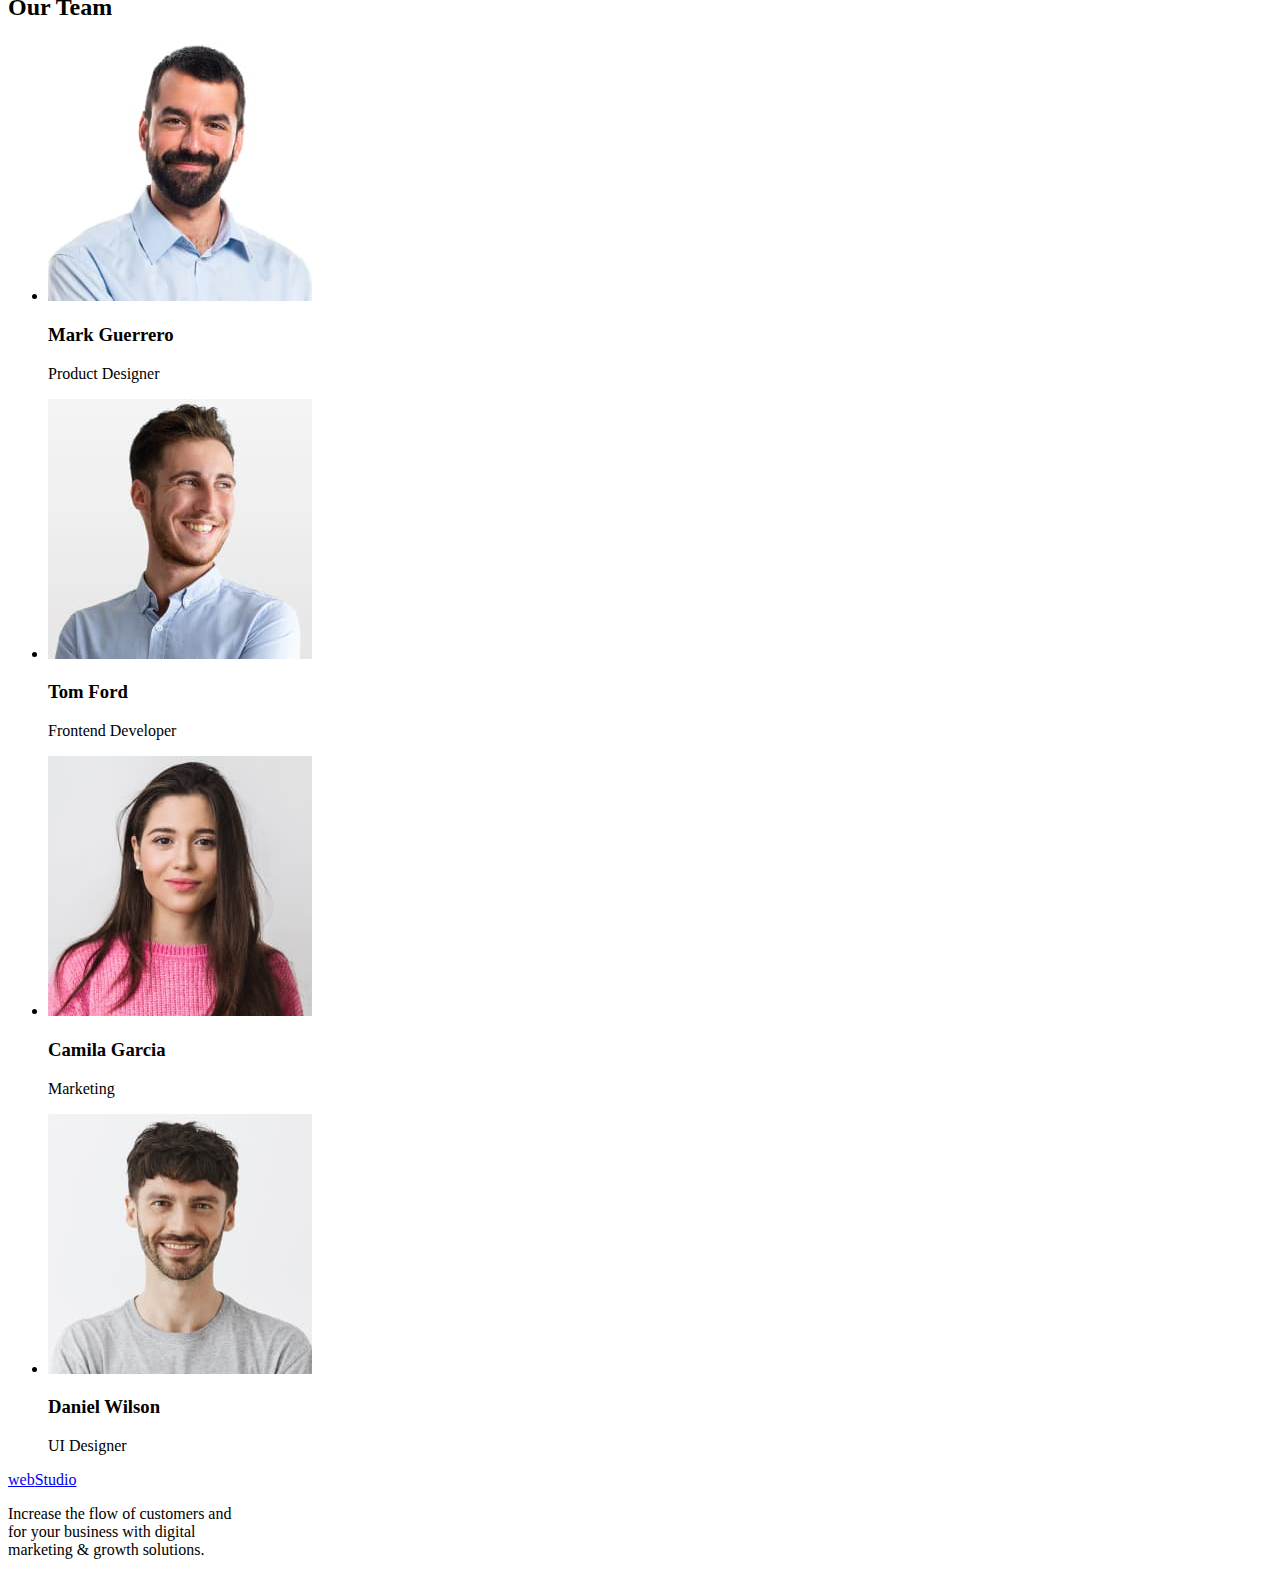
==== commit 3bf08691: "fixed some things" ====
--- a/index.html
+++ b/index.html
@@ -5,20 +5,20 @@
     <meta http-equiv="X-UA-Compatible" content="IE=edge" />
     <meta name="viewport" content="width=device-width, initial-scale=1.0" />
     <title>WebStudio</title>
-    <link rel="preconnect" href="https://fonts.googleapis.com" />
-    <link rel="preconnect" href="https://fonts.gstatic.com" crossorigin />
+    <rel ="preconnect" href="https://fonts.googleapis.com" />
+    <rel ="preconnect" href="https://fonts.gstatic.com" crossorigin />
     <link
       href="https://fonts.googleapis.com/css2?family=Raleway:wght@800&family=Roboto:wght@400;500;700&display=swap"
       rel="stylesheet"
     />
-    <link rel="stylesheet" href="./css/styles.css" />
+    <rel ="stylesheet" href="./css/styles.css" />
   </head>
   <body>
     <!-- Header -->
     <header class="page-header">
       <nav class="nav">
-        <a class="link logo-blue" href="./index.html"
-          >web<span class="link logo-dark">Studio</span></a
+        <a class="logo-blue" href="./index.html"
+          >web<span class="logo-dark">Studio</span></a
         >
         <ul class="nav-list">
           <li class="nav-item">
@@ -35,12 +35,12 @@
       <address class="contact">
         <ul class="contact-list">
           <li>
-            <a class="link contact-link" href="mailto:info@devstudio.com"
+            <a class="contact-link" href="mailto:info@devstudio.com"
               >info@devstudio.com</a
             >
           </li>
           <li>
-            <a class="link contact-link" href="tel:+110001111111"
+            <a class="contact-link" href="tel:+110001111111"
               >+11 (000) 111-11-11</a
             >
           </li>
@@ -90,7 +90,7 @@
           </li>
         </ul>
       </section>
-      <!-- What are we doing -->
+      <!-- Activities -->
       <section>
         <h2 class="activities-title">What are we doing</h2>
         <ul class="activities-list">
@@ -169,8 +169,8 @@
     </main>
     <!-- Footer -->
     <footer class="footer">
-      <a class="link logo-blue" href="./index.html"
-        >web<span class="link logo-white">Studio</span></a
+      <a class="logo-blue" href="./index.html"
+        >web<span class="logo-white">Studio</span></a
       >
       <p class="footer-text">
         Increase the flow of customers and <br />
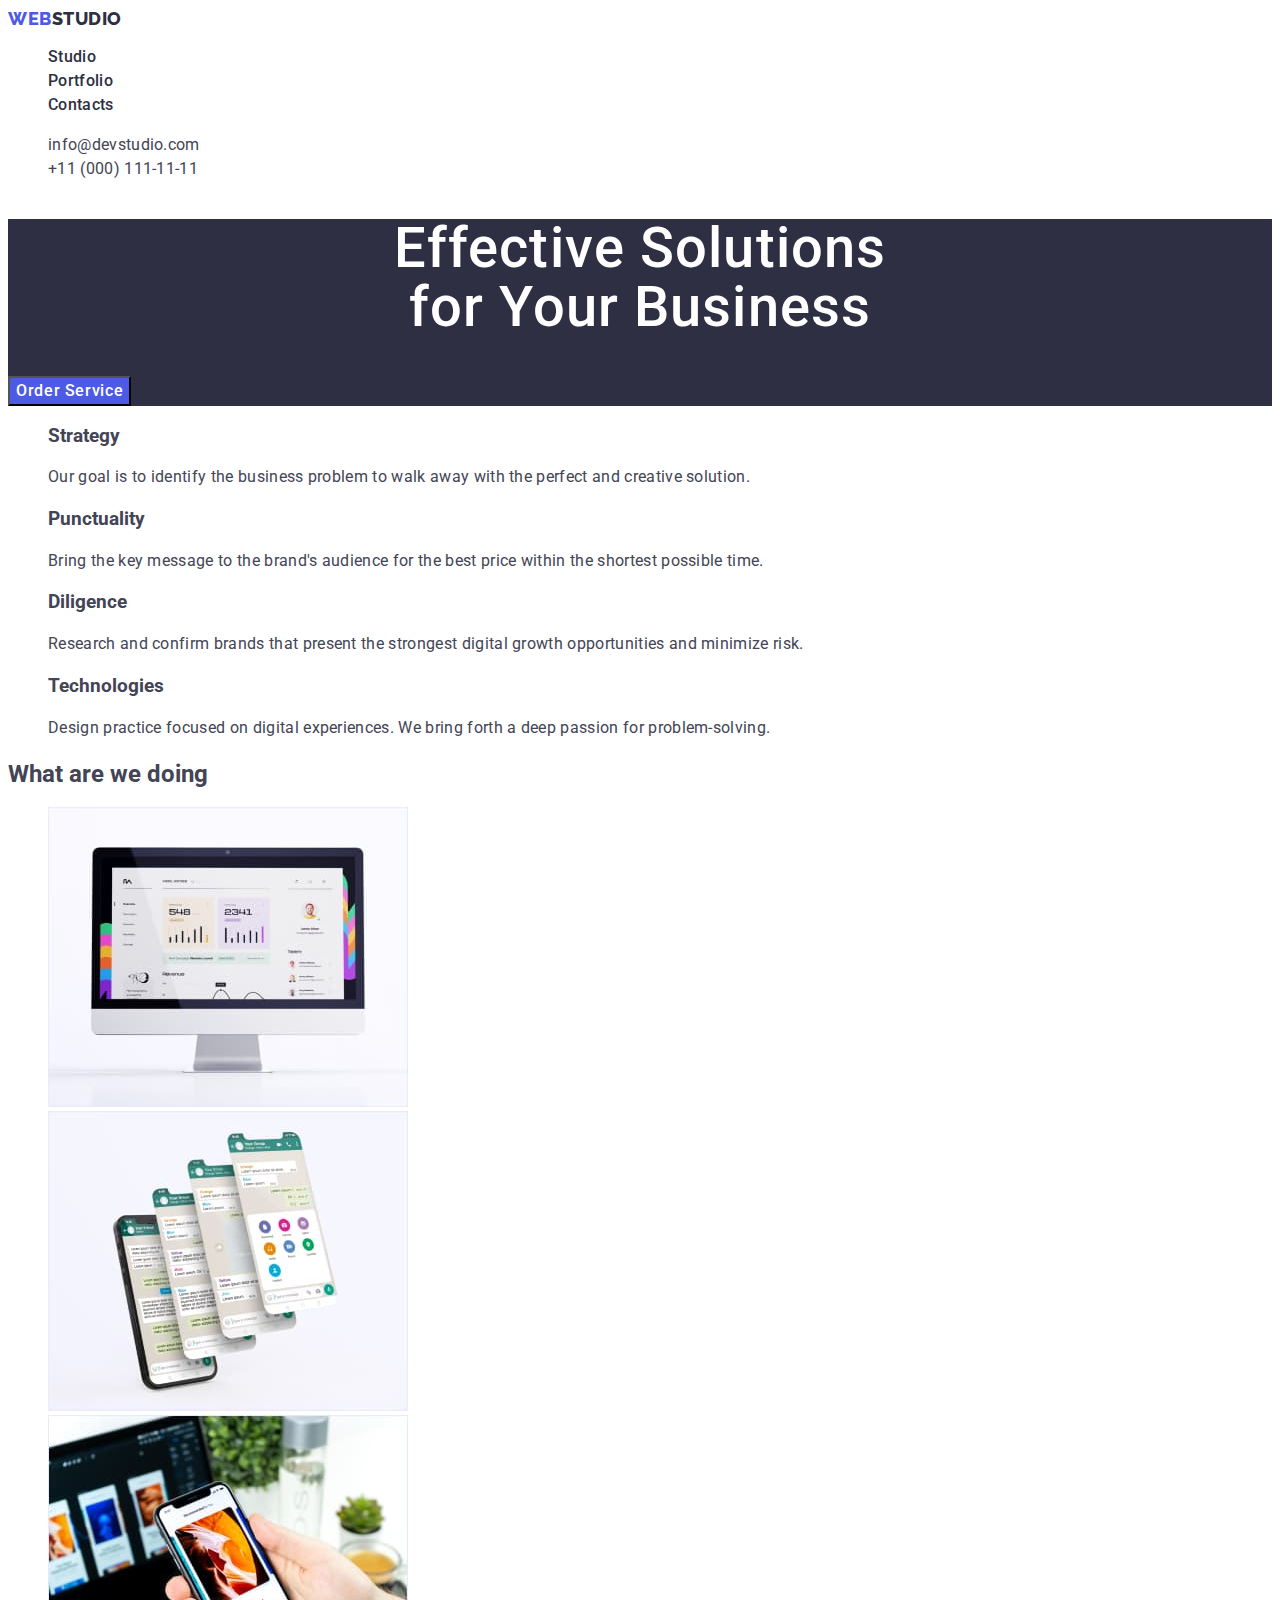
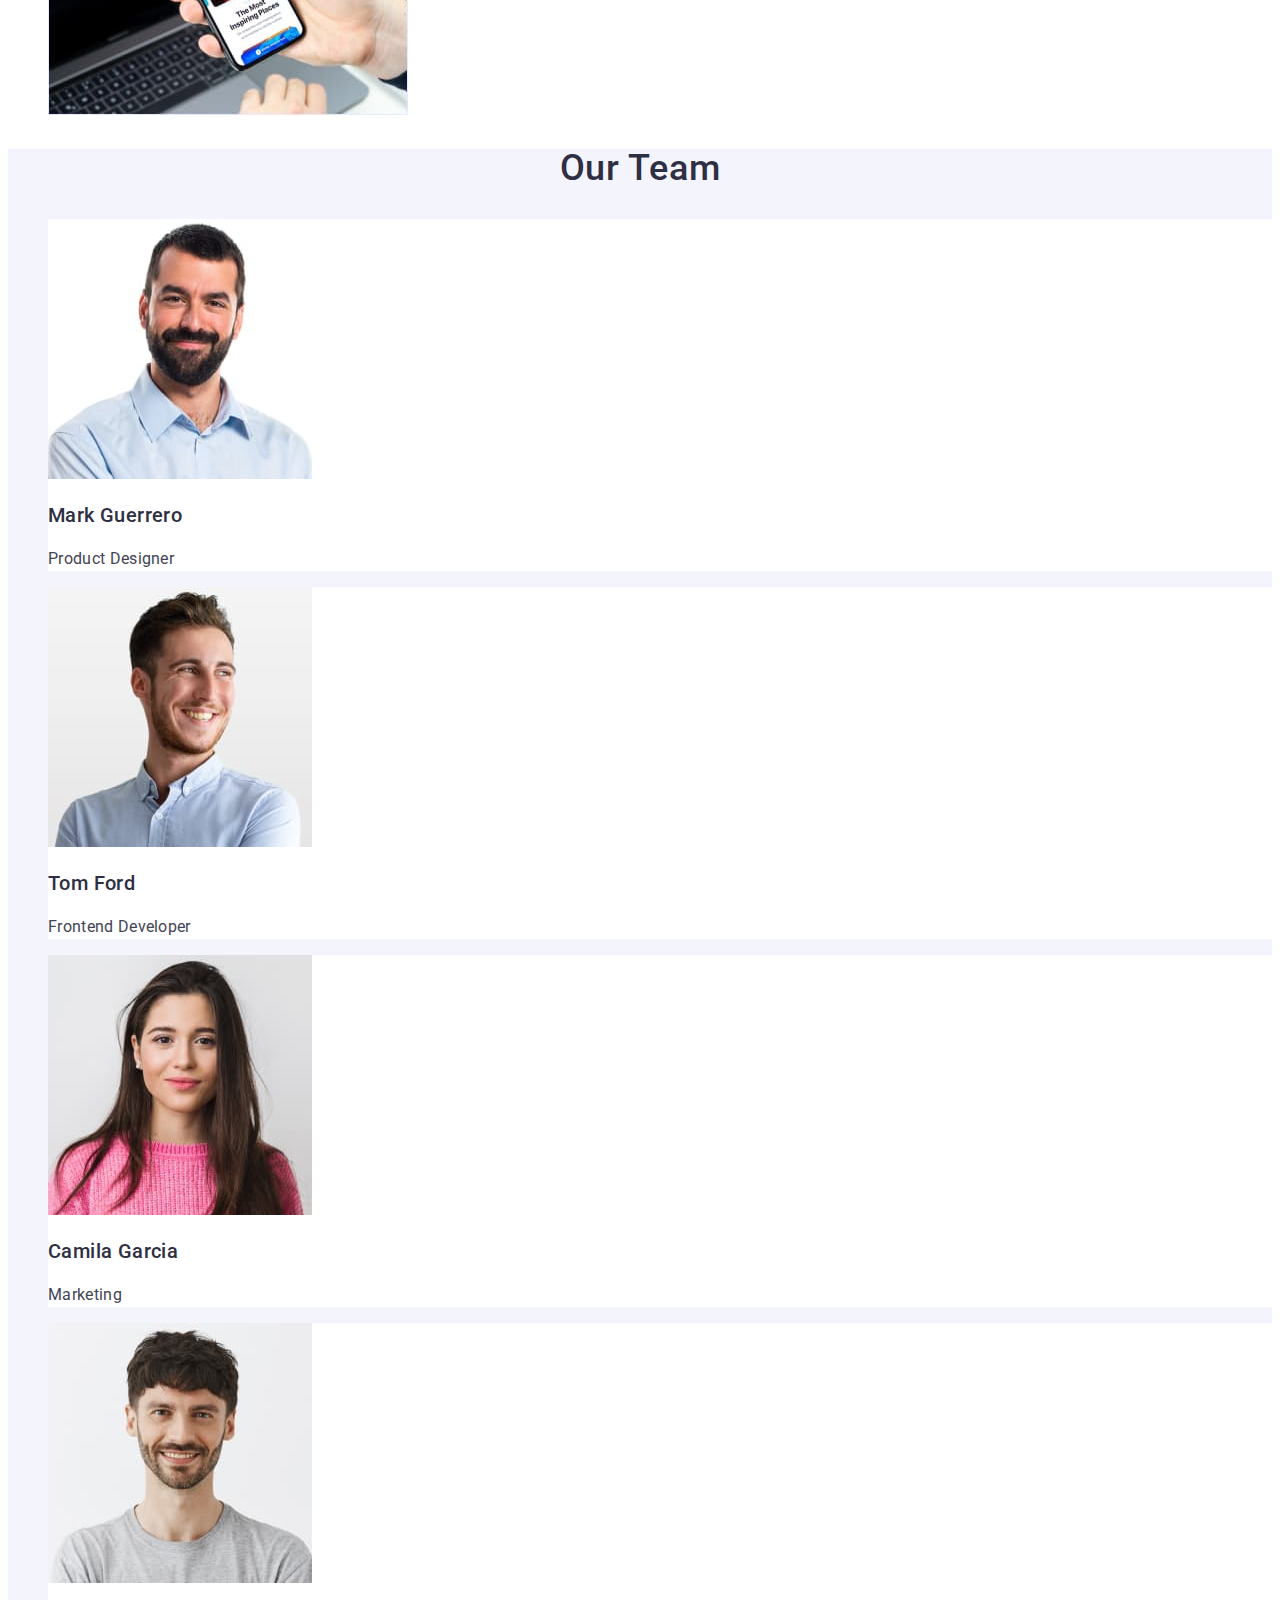
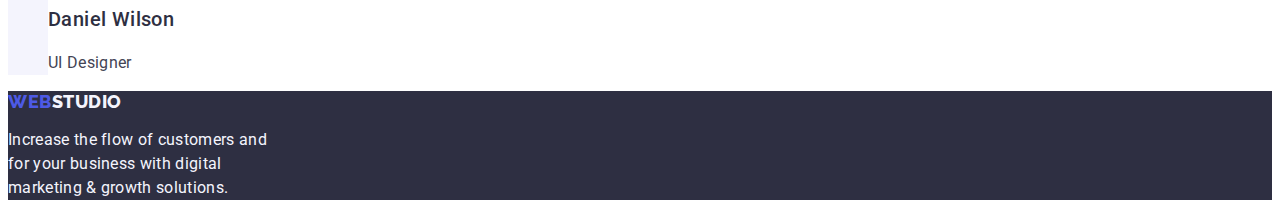
==== commit ee8427e3: "fixed link issues" ====
--- a/index.html
+++ b/index.html
@@ -5,13 +5,13 @@
     <meta http-equiv="X-UA-Compatible" content="IE=edge" />
     <meta name="viewport" content="width=device-width, initial-scale=1.0" />
     <title>WebStudio</title>
-    <rel ="preconnect" href="https://fonts.googleapis.com" />
-    <rel ="preconnect" href="https://fonts.gstatic.com" crossorigin />
+    <link rel="preconnect" href="https://fonts.googleapis.com" />
+    <link rel="preconnect" href="https://fonts.gstatic.com" crossorigin />
     <link
       href="https://fonts.googleapis.com/css2?family=Raleway:wght@800&family=Roboto:wght@400;500;700&display=swap"
       rel="stylesheet"
     />
-    <rel ="stylesheet" href="./css/styles.css" />
+    <link rel="stylesheet" href="./css/styles.css" />
   </head>
   <body>
     <!-- Header -->
--- a/css/styles.css
+++ b/css/styles.css
@@ -0,0 +1,208 @@
+:root {
+  --primary-color: #2e2f42;
+  --secondary-color: #4d5ae5;
+  --color-txt-button: #f4f4fd;
+  --color-portfolio: #434455;
+  --primary-font: 'Raleway', sans-serif;
+  --secondary-font: 'Roboto', sans-serif;
+  --background-color: #ffffff;
+  --action-color: #404bbf;
+}
+
+li {
+  list-style: none;
+}
+
+a {
+  text-decoration: none;
+}
+
+button,
+filter-btn {
+  cursor: pointer;
+}
+
+body {
+  font-family: var(--secondary-font);
+  color: var(--color-portfolio);
+  background-color: var(--background-color);
+}
+
+.logo-blue {
+  font-family: var(--primary-font);
+  font-size: 18px;
+  font-style: normal;
+  font-weight: 800;
+  line-height: 1.17;
+  letter-spacing: 0.54px;
+  text-transform: uppercase;
+  color: var(--secondary-color);
+}
+
+.logo-dark {
+  font-family: var(--primary-font);
+  font-size: 18px;
+  font-style: normal;
+  font-weight: 800;
+  line-height: 1.17;
+  letter-spacing: 0.54px;
+  text-transform: uppercase;
+  color: var(--primary-color);
+}
+
+.logo-white {
+  font-family: var(--primary-font);
+  font-size: 18px;
+  font-style: normal;
+  font-weight: 800;
+  line-height: 1.17;
+  letter-spacing: 0.54px;
+  text-transform: uppercase;
+  color: var(--color-txt-button);
+}
+
+.nav-link {
+  /* Body Medium */
+  font-size: 16px;
+  font-style: normal;
+  font-weight: 500;
+  line-height: 1.5;
+  letter-spacing: 0.32px;
+  color: var(--primary-color);
+}
+
+.contact {
+  font-style: normal;
+}
+
+.contact-link {
+  font-size: 16px;
+  /* font-style: normal; */
+  line-height: 1.5;
+  letter-spacing: 0.32px;
+  color: var(--color-portfolio);
+}
+
+.nav-link:hover,
+.nav-link:focus,
+.contact-link:hover,
+.contact-link:focus {
+  color: var(--action-color);
+}
+
+.hero {
+  background-color: var(--primary-color);
+}
+
+.hero-title {
+  font-size: 56px;
+  font-weight: 500;
+  line-height: 1.07;
+  letter-spacing: 0.02em;
+  text-align: center;
+  color: var(--background-color);
+}
+
+.hero-btn {
+  font-family: var(--secondary-font);
+  font-size: 16px;
+  font-weight: 500;
+  line-height: 1.5;
+  letter-spacing: 0.04em;
+  background-color: var(--secondary-color);
+  color: var(--background-color);
+}
+
+.hero-btn:hover,
+.hero-btn:focus {
+  background-color: var(--action-color);
+}
+
+.value-tittle {
+  font-family: var(--secondary-font);
+  font-size: 20px;
+  font-weight: 500;
+  line-height: 1.2;
+  letter-spacing: 0.02em;
+  color: var(--primary-color);
+}
+
+.value-text {
+  line-height: 1.5;
+  letter-spacing: 0.02em;
+}
+
+.team-title {
+  font-size: 36px;
+  font-weight: 500;
+  line-height: 1.11;
+  letter-spacing: 0.02em;
+  text-align: center;
+  text-transform: capitalize;
+  color: var(--primary-color);
+}
+
+.team {
+  background-color: var(--color-txt-button);
+}
+
+.team-item {
+  background-color: var(--background-color);
+}
+
+.team-names {
+  font-size: 20px;
+  font-weight: 500;
+  line-height: 1.2;
+  letter-spacing: 0.02em;
+  color: var(--primary-color);
+}
+
+.team-staff {
+  font-size: 16px;
+  line-height: 1.5;
+  letter-spacing: 0.02em;
+}
+
+.footer {
+  background-color: var(--primary-color);
+}
+
+.footer-text {
+  color: var(--color-txt-button);
+  line-height: 1.5;
+  letter-spacing: 0.02em;
+}
+
+/* ====== PORTFOLIO ======= */
+
+.filter-btn {
+  color: var(--secondary-color);
+  background-color: var(--color-txt-button);
+  font-family: var(--secondary-font);
+  font-size: 16px;
+  font-weight: 500;
+  line-height: 1.5;
+  letter-spacing: 0.04em;
+}
+
+.filter-btn:hover,
+.filter-btn:focus {
+  color: var(--background-color);
+  background-color: var(--action-color);
+}
+
+.filter-list {
+  font-size: 20px;
+  font-weight: 500;
+  line-height: 1.2;
+  letter-spacing: 0.02em;
+  color: var(--primary-color);
+}
+
+.portfolio-text {
+  font-size: 16px;
+  line-height: 1.5;
+  letter-spacing: 0.02em;
+  color: var(--color-portfolio);
+}
